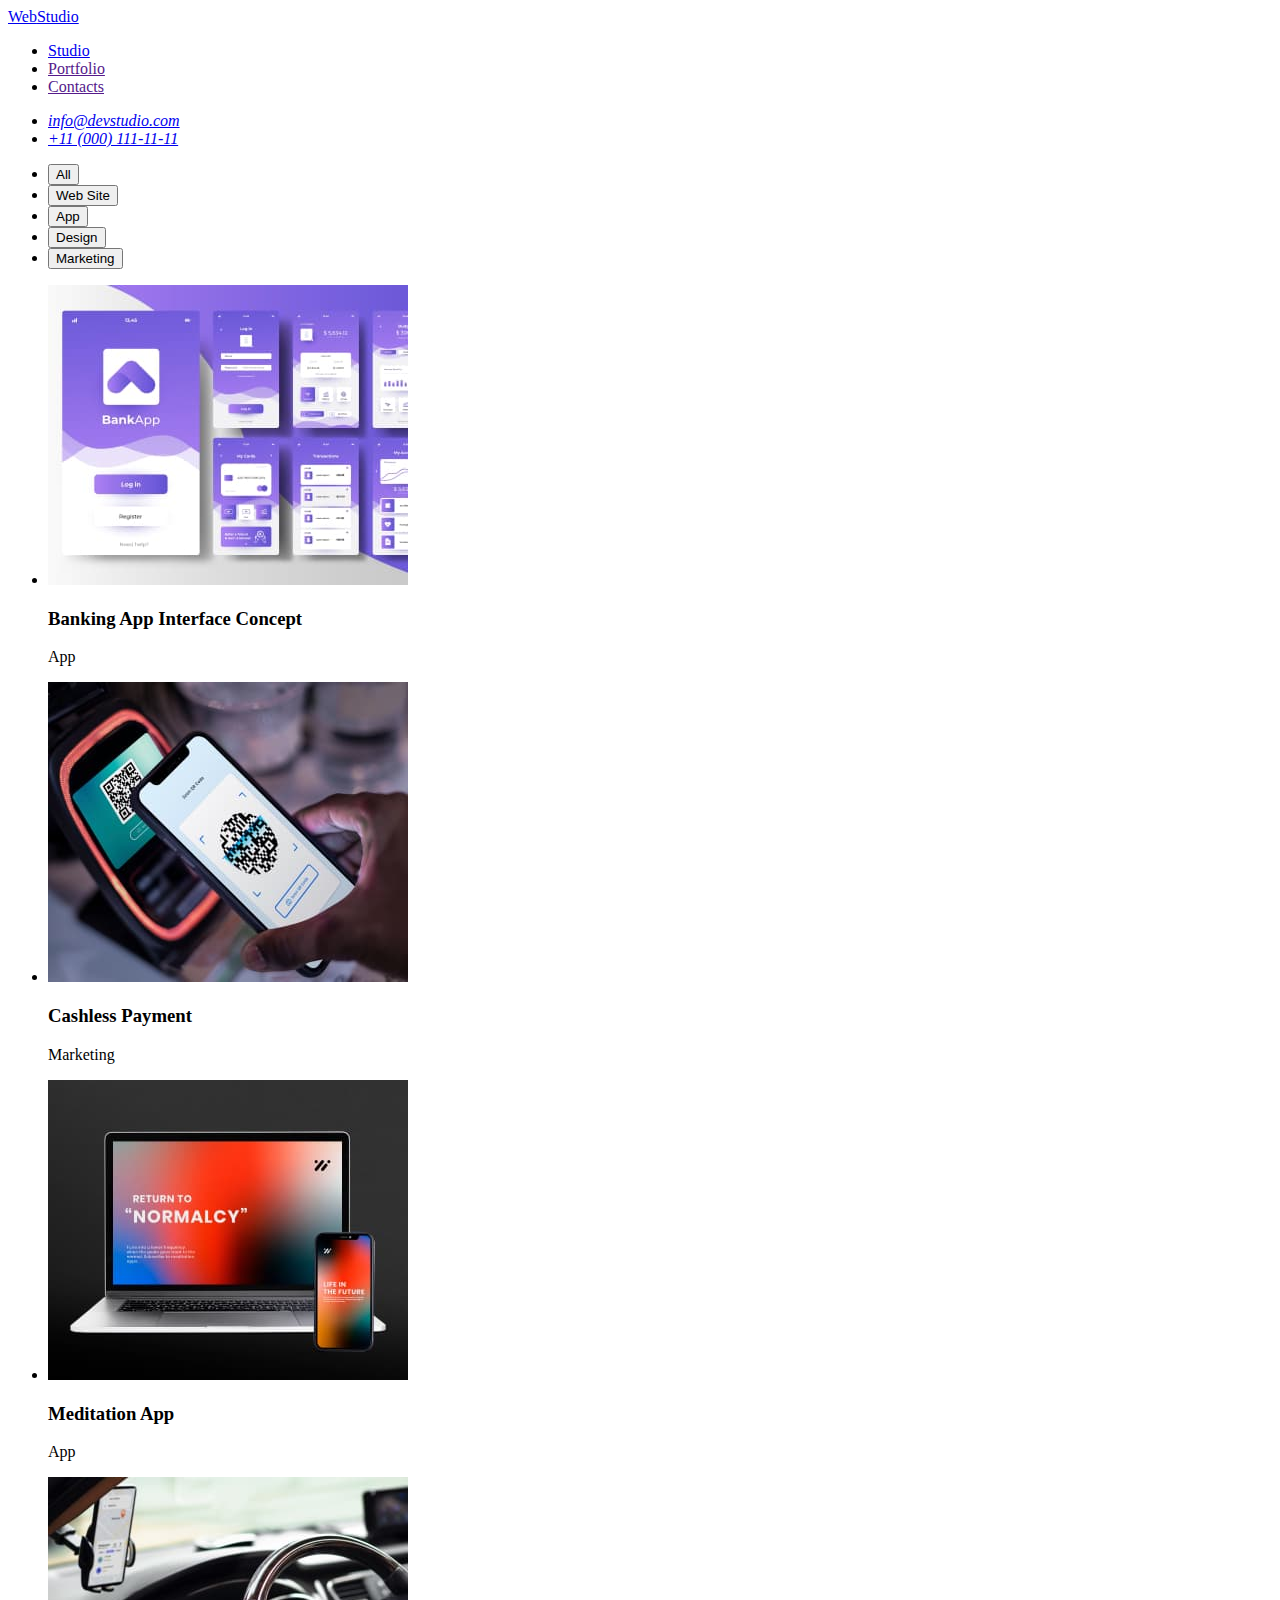
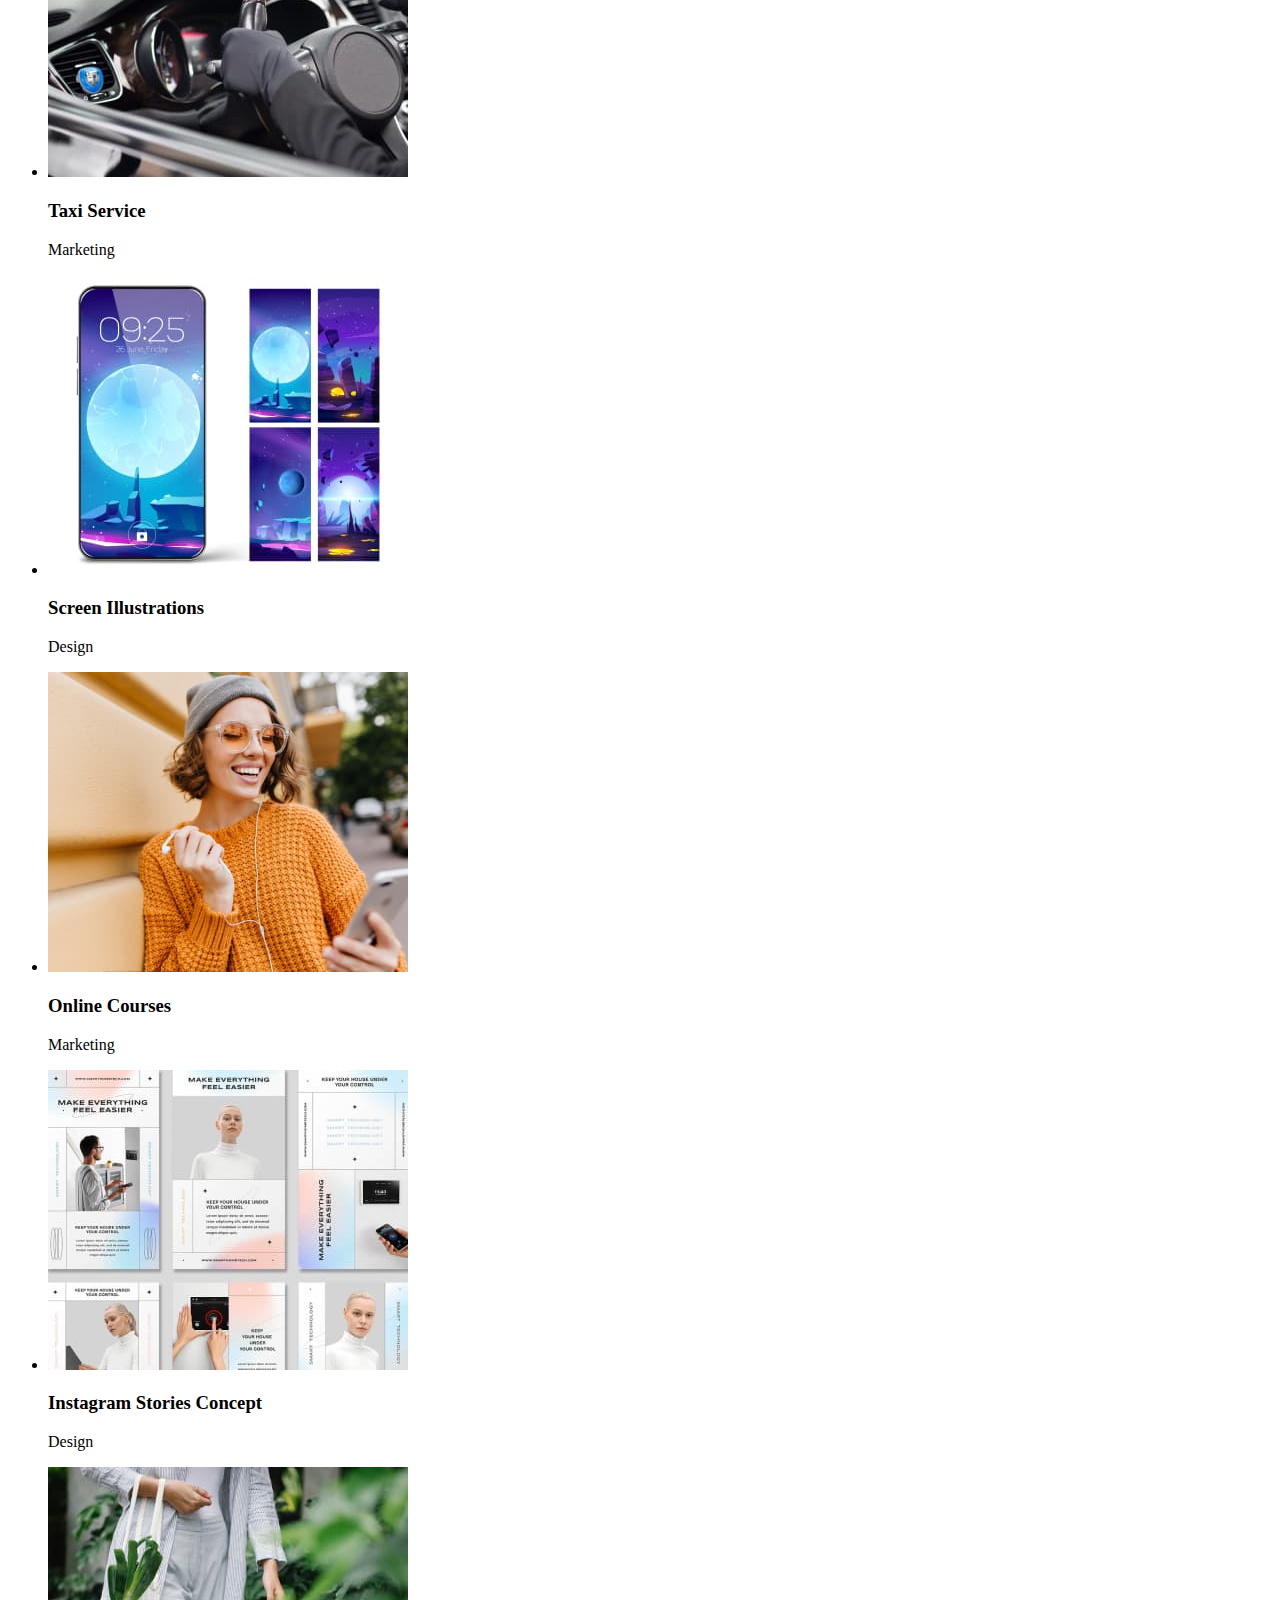
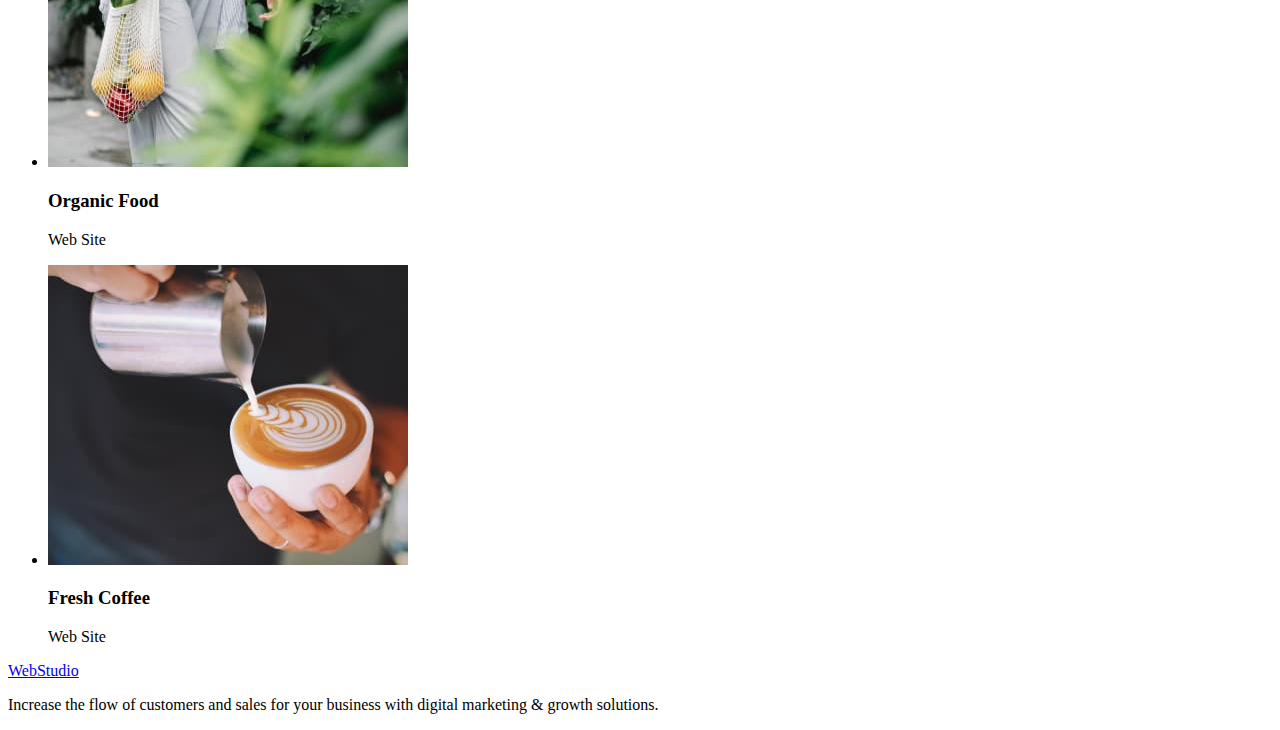
==== portfolio.html @ 0dda86c6 "add portfolio" ====
<!DOCTYPE html>
<html lang="en">

<head>
    <meta charset="UTF-8">
    <meta name="viewport" content="width=device-width, initial-scale=1.0">
    <title>Portfolio</title>
</head>

<body>
    <!--Header section -->
    <header class="header">
        <nav class="header-navigation">
            <a class="header-logo" href="./index.html"><span>Web</span>Studio</a>
            <ul class="header-list">
                <li class="header-item"><a class="header-link" href="./index.html">Studio</a></li>
                <li class="header-item"><a class="header-link" href="">Portfolio</a></li>
                <li class="header-item"><a class="header-link" href="">Contacts</a></li>
            </ul>
        </nav>
        <address class="header-address">
            <ul class="header-address-list">
                <li class="header-address-item">
                    <a class="header-address-link" href="mailto:info@devstudio.com">info@devstudio.com</a>
                </li>
                <li class="header-address-item">
                    <a class="header-address-link" href="tel:+110001111111">+11 (000) 111-11-11</a>
                </li>
            </ul>
        </address>
    </header>

    <main>
        <!--Hero section -->
        <section class="hero-section">
            <h1 class="hero-title" hidden>Studio services</h1>
            <ul class="hero-list">
                <li class="hero-item"><button class="hero-button" type="button">All</button></li>
                <li class="hero-item"><button class="hero-button" type="button">Web Site</button></li>
                <li class="hero-item"><button class="hero-button" type="button">App</button></li>
                <li class="hero-item"><button class="hero-button" type="button">Design</button></li>
                <li class="hero-item"><button class="hero-button" type="button">Marketing</button></li>
            </ul>
        </section>

        <!--Hero section -->
        <section>
            <h2 hidden>Studio work interface</h2>
            <ul>
                <li>
                    <img src="./images/banking-app.jpg" alt="Banking App Interface Concept" width="360" height="300">
                    <h3>Banking App Interface Concept</h3>
                    <p>App</p>
                </li>
                <li>
                    <img src="./images/payment.jpg" alt="Cashless Payment" width="360" height="300">
                    <h3>Cashless Payment</h3>
                    <p>Marketing</p>
                </li>
                <li>
                    <img src="./images/meditation-app.jpg" alt="Meditation App" width="360" height="300">
                    <h3>Meditation App</h3>
                    <p>App</p>
                </li>
                <li>
                    <img src="./images/taxi.jpg" alt="Taxi Service" width="360" height="300">
                    <h3>Taxi Service</h3>
                    <p>Marketing</p>
                </li>
                <li>
                    <img src="./images/illustrations.jpg" alt="Screen Illustrations" width="360" height="300">
                    <h3>Screen Illustrations</h3>
                    <p>Design</p>
                </li>
                <li>
                    <img src="./images/courses.jpg" alt="Online Courses" width="360" height="300">
                    <h3>Online Courses</h3>
                    <p>Marketing</p>
                </li>
                <li>
                    <img src="./images/stories.jpg" alt="Instagram Stories Concept" width="360" height="300">
                    <h3>Instagram Stories Concept</h3>
                    <p>Design</p>
                </li>
                <li>
                    <img src="./images/food.jpg" alt="Organic Food" width="360" height="300">
                    <h3>Organic Food</h3>
                    <p>Web Site</p>
                </li>
                <li>
                    <img src="./images/coffee.jpg" alt="Fresh Coffee" width="360" height="300">
                    <h3>Fresh Coffee</h3>
                    <p>Web Site</p>
                </li>
            </ul>
        </section>
    </main>

    <!--Footer section -->
    <footer class="footer">
        <a class="footer-link" href="./index.html"><span>Web</span>Studio</a>
        <p class="footer-text">
            Increase the flow of customers and sales for your business with digital
            marketing & growth solutions.
        </p>
    </footer>
</body>

</html>
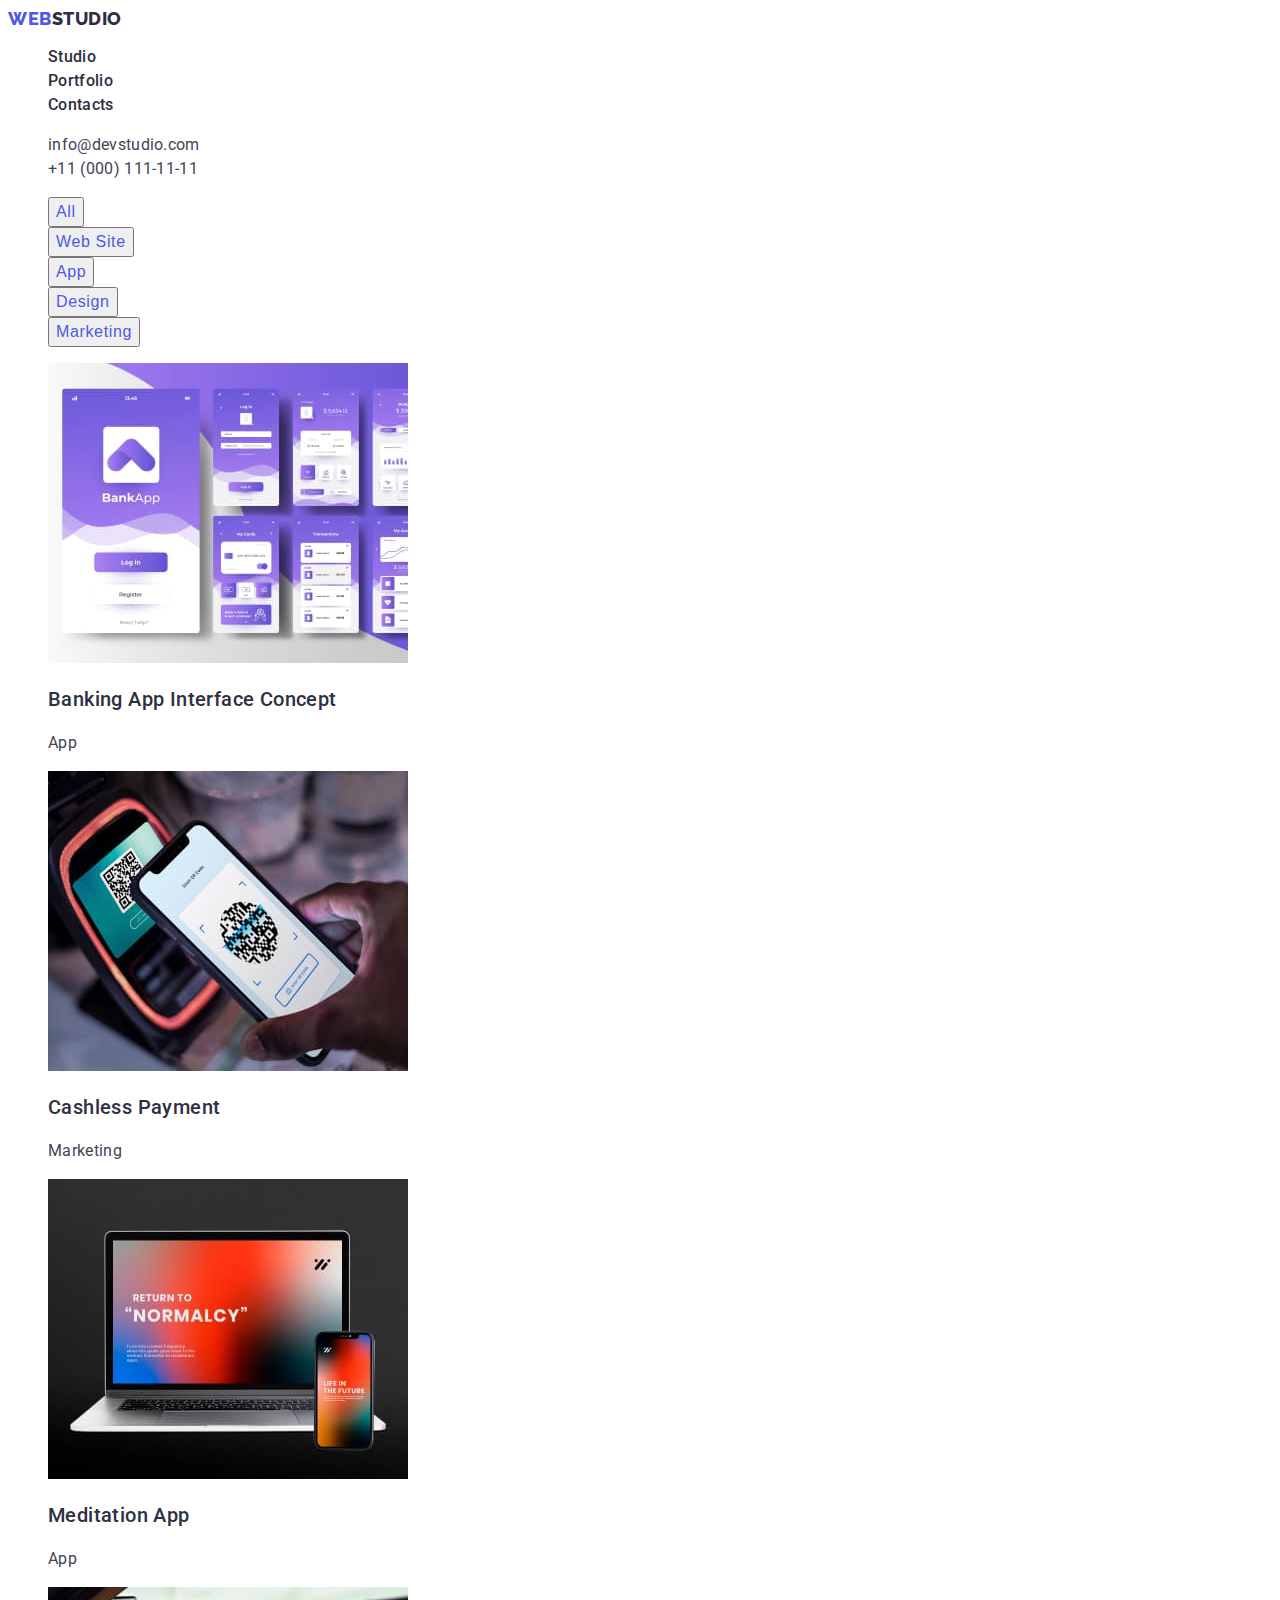
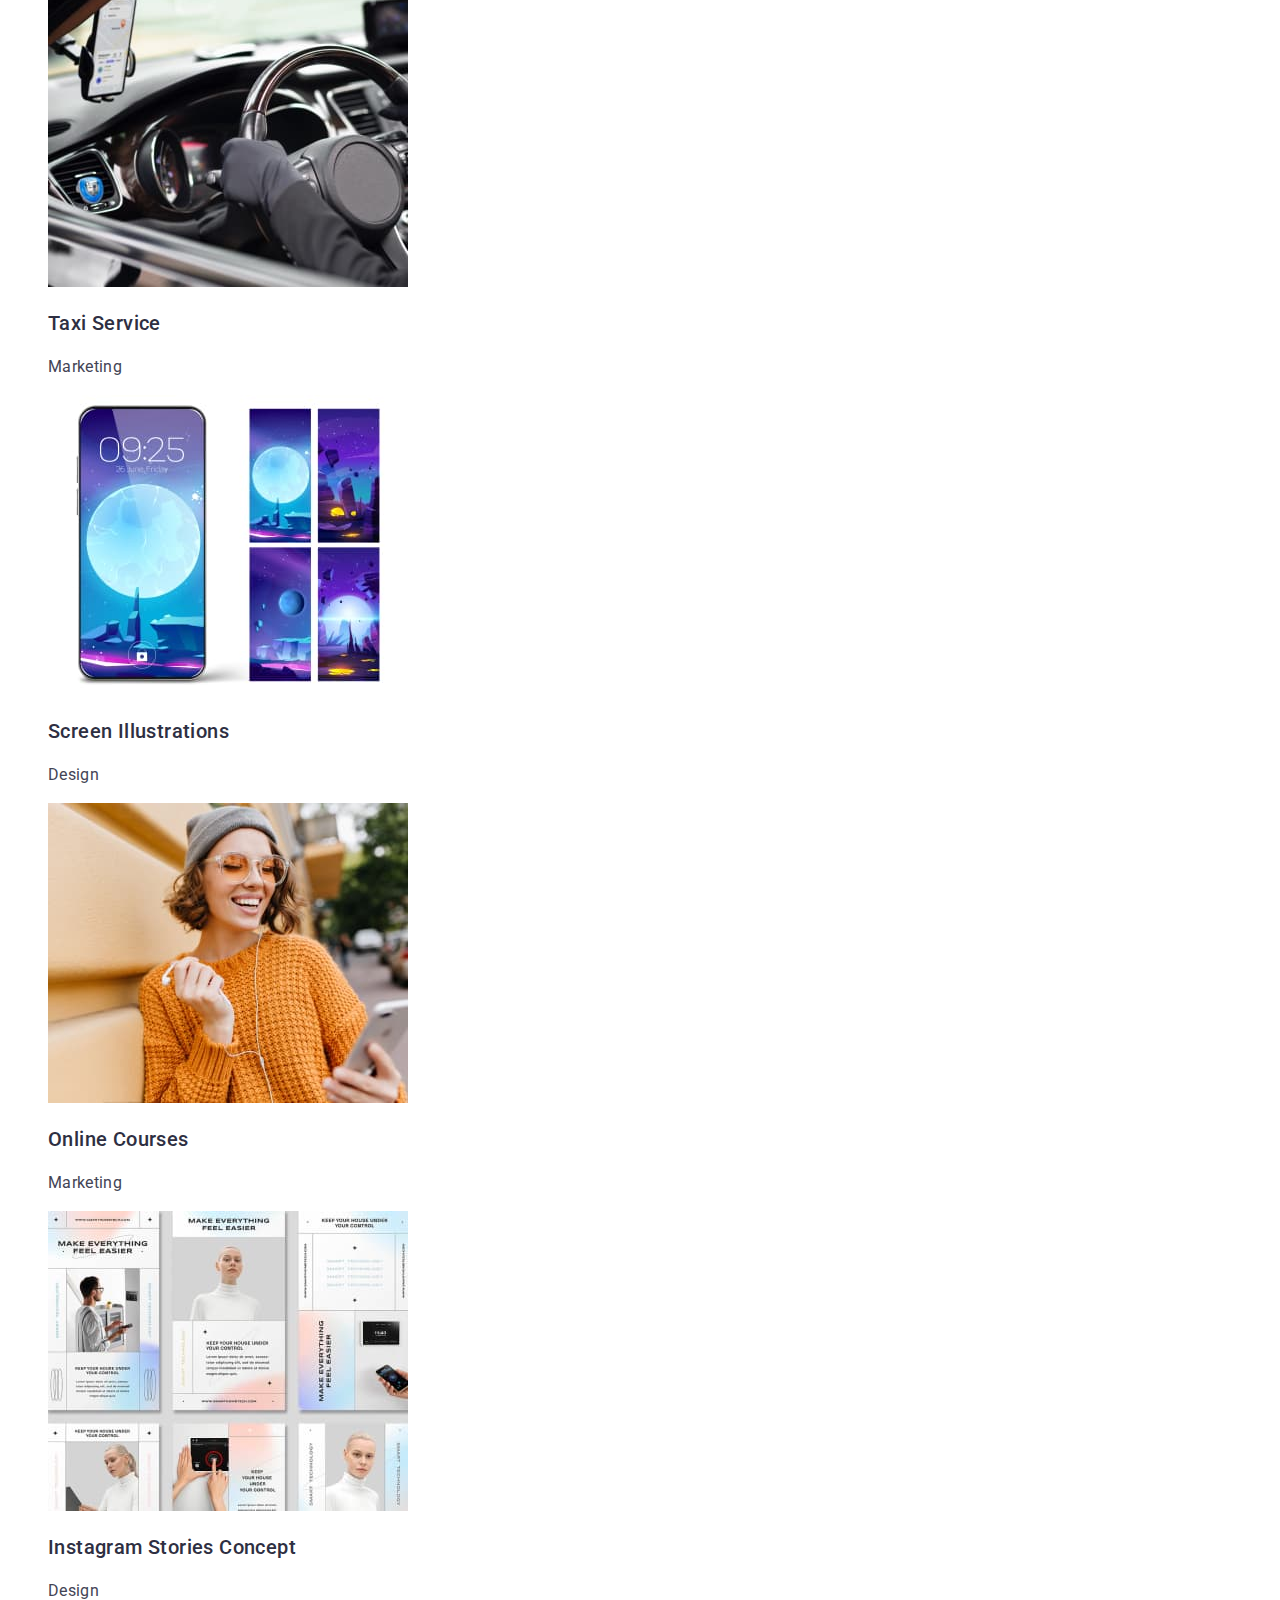
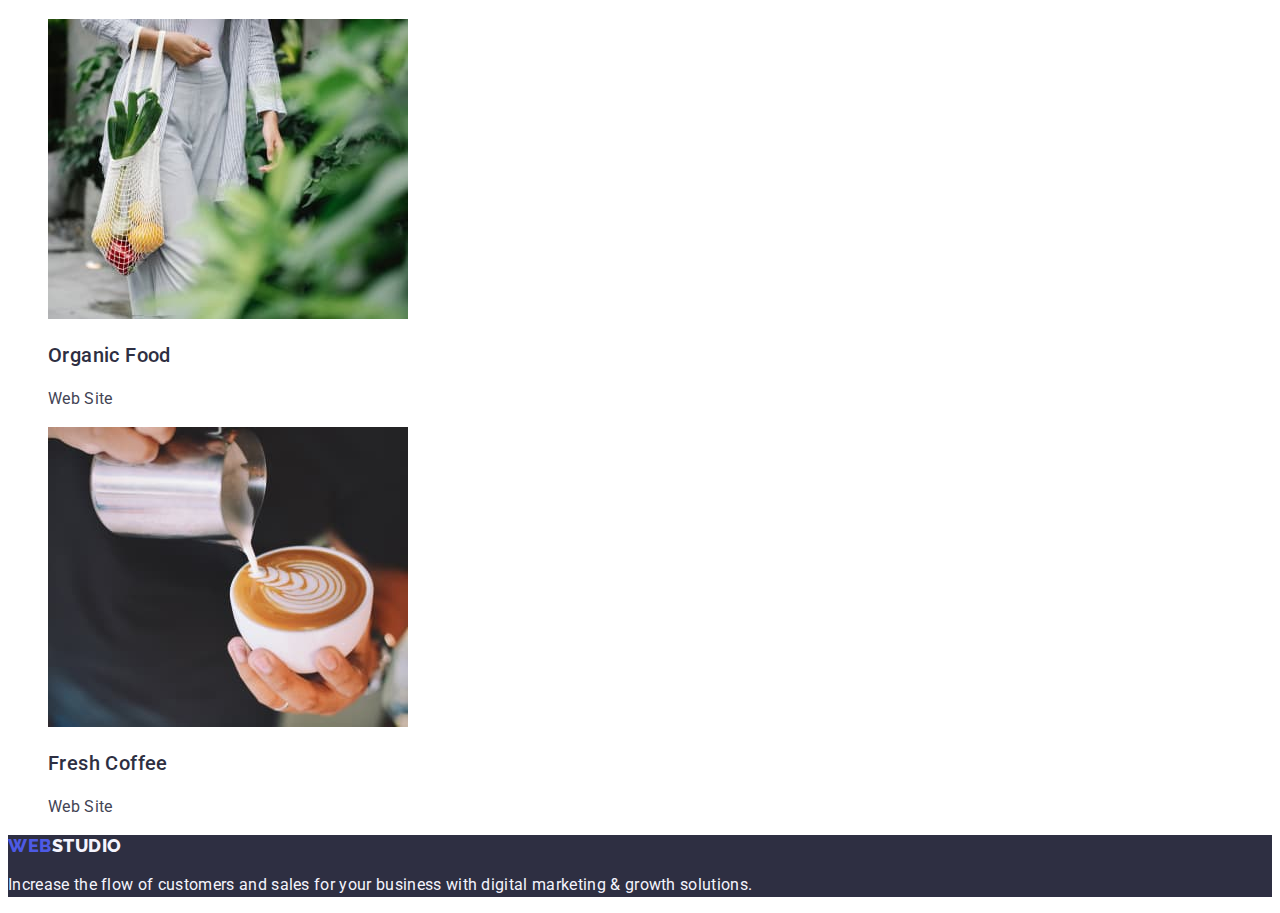
==== commit 86762b59: "finished goit-markup-hw-02" ====
--- a/portfolio.html
+++ b/portfolio.html
@@ -2,95 +2,122 @@
 <html lang="en">
 
 <head>
-    <meta charset="UTF-8">
-    <meta name="viewport" content="width=device-width, initial-scale=1.0">
+    <meta charset="UTF-8" />
+    <meta name="viewport" content="width=device-width, initial-scale=1.0" />
     <title>Portfolio</title>
+    <link rel="preconnect" href="https://fonts.googleapis.com" />
+    <link rel="preconnect" href="https://fonts.gstatic.com" crossorigin />
+    <link href="https://fonts.googleapis.com/css2?family=Raleway:wght@800&family=Roboto:wght@400;500;700&display=swap"
+        rel="stylesheet" />
+    <link rel="stylesheet" href="./css/styles.css" />
 </head>
 
 <body>
     <!--Header section -->
     <header class="header">
         <nav class="header-navigation">
-            <a class="header-logo" href="./index.html"><span>Web</span>Studio</a>
-            <ul class="header-list">
-                <li class="header-item"><a class="header-link" href="./index.html">Studio</a></li>
-                <li class="header-item"><a class="header-link" href="">Portfolio</a></li>
-                <li class="header-item"><a class="header-link" href="">Contacts</a></li>
+            <a class="header-logo link" href="./index.html"><span class="header-excerpt">Web</span>Studio</a>
+            <ul class="header-list list">
+                <li class="header-item">
+                    <a class="header-link link" href="./index.html">Studio</a>
+                </li>
+                <li class="header-item">
+                    <a class="header-link link" href="">Portfolio</a>
+                </li>
+                <li class="header-item">
+                    <a class="header-link link" href="">Contacts</a>
+                </li>
             </ul>
         </nav>
         <address class="header-address">
-            <ul class="header-address-list">
+            <ul class="header-address-list list">
                 <li class="header-address-item">
-                    <a class="header-address-link" href="mailto:info@devstudio.com">info@devstudio.com</a>
+                    <a class="header-address-link link" href="mailto:info@devstudio.com">info@devstudio.com</a>
                 </li>
                 <li class="header-address-item">
-                    <a class="header-address-link" href="tel:+110001111111">+11 (000) 111-11-11</a>
+                    <a class="header-address-link link" href="tel:+110001111111">+11 (000) 111-11-11</a>
                 </li>
             </ul>
         </address>
     </header>
 
     <main>
-        <!--Hero section -->
-        <section class="hero-section">
-            <h1 class="hero-title" hidden>Studio services</h1>
-            <ul class="hero-list">
-                <li class="hero-item"><button class="hero-button" type="button">All</button></li>
-                <li class="hero-item"><button class="hero-button" type="button">Web Site</button></li>
-                <li class="hero-item"><button class="hero-button" type="button">App</button></li>
-                <li class="hero-item"><button class="hero-button" type="button">Design</button></li>
-                <li class="hero-item"><button class="hero-button" type="button">Marketing</button></li>
+        <!--Hero filters section -->
+        <section class="hero-filters">
+            <h1 class="hero-filters-title visually-hidden">Studio services</h1>
+            <ul class="hero-filters-list list">
+                <li class="hero-filters-item">
+                    <button class="hero-filters-btn" type="button">All</button>
+                </li>
+                <li class="hero-filters-item">
+                    <button class="hero-filters-btn" type="button">Web Site</button>
+                </li>
+                <li class="hero-filters-item">
+                    <button class="hero-filters-btn" type="button">App</button>
+                </li>
+                <li class="hero-filters-item">
+                    <button class="hero-filters-btn" type="button">Design</button>
+                </li>
+                <li class="hero-filters-item">
+                    <button class="hero-filters-btn" type="button">Marketing</button>
+                </li>
             </ul>
         </section>
 
-        <!--Hero section -->
-        <section>
-            <h2 hidden>Studio work interface</h2>
-            <ul>
-                <li>
-                    <img src="./images/banking-app.jpg" alt="Banking App Interface Concept" width="360" height="300">
-                    <h3>Banking App Interface Concept</h3>
-                    <p>App</p>
+        <!--Portfolio section -->
+        <section class="portfolio">
+            <h2 class="portfolio-title visually-hidden">Studio project</h2>
+            <ul class="portfolio-list list">
+                <li class="portfolio-item">
+                    <img class="portfolio-img" src="./images/banking-app.jpg" alt="Banking App Interface Concept"
+                        width="360" height="300" />
+                    <h3 class="portfolio-subtitle">Banking App Interface Concept</h3>
+                    <p class="portfolio-text">App</p>
                 </li>
-                <li>
-                    <img src="./images/payment.jpg" alt="Cashless Payment" width="360" height="300">
-                    <h3>Cashless Payment</h3>
-                    <p>Marketing</p>
+                <li class="portfolio-item">
+                    <img class="portfolio-img" src="./images/payment.jpg" alt="Cashless Payment" width="360"
+                        height="300" />
+                    <h3 class="portfolio-subtitle">Cashless Payment</h3>
+                    <p class="portfolio-text">Marketing</p>
                 </li>
-                <li>
-                    <img src="./images/meditation-app.jpg" alt="Meditation App" width="360" height="300">
-                    <h3>Meditation App</h3>
-                    <p>App</p>
+                <li class="portfolio-item">
+                    <img class="portfolio-img" src="./images/meditation-app.jpg" alt="Meditation App" width="360"
+                        height="300" />
+                    <h3 class="portfolio-subtitle">Meditation App</h3>
+                    <p class="portfolio-text">App</p>
                 </li>
-                <li>
-                    <img src="./images/taxi.jpg" alt="Taxi Service" width="360" height="300">
-                    <h3>Taxi Service</h3>
-                    <p>Marketing</p>
+                <li class="portfolio-item">
+                    <img class="portfolio-img" src="./images/taxi.jpg" alt="Taxi Service" width="360" height="300" />
+                    <h3 class="portfolio-subtitle">Taxi Service</h3>
+                    <p class="portfolio-text">Marketing</p>
                 </li>
-                <li>
-                    <img src="./images/illustrations.jpg" alt="Screen Illustrations" width="360" height="300">
-                    <h3>Screen Illustrations</h3>
-                    <p>Design</p>
+                <li class="portfolio-item">
+                    <img class="portfolio-img" src="./images/illustrations.jpg" alt="Screen Illustrations" width="360"
+                        height="300" />
+                    <h3 class="portfolio-subtitle">Screen Illustrations</h3>
+                    <p class="portfolio-text">Design</p>
                 </li>
-                <li>
-                    <img src="./images/courses.jpg" alt="Online Courses" width="360" height="300">
-                    <h3>Online Courses</h3>
-                    <p>Marketing</p>
+                <li class="portfolio-item">
+                    <img class="portfolio-img" src="./images/courses.jpg" alt="Online Courses" width="360"
+                        height="300" />
+                    <h3 class="portfolio-subtitle">Online Courses</h3>
+                    <p class="portfolio-text">Marketing</p>
                 </li>
-                <li>
-                    <img src="./images/stories.jpg" alt="Instagram Stories Concept" width="360" height="300">
-                    <h3>Instagram Stories Concept</h3>
-                    <p>Design</p>
+                <li class="portfolio-item">
+                    <img class="portfolio-img" src="./images/stories.jpg" alt="Instagram Stories Concept" width="360"
+                        height="300" />
+                    <h3 class="portfolio-subtitle">Instagram Stories Concept</h3>
+                    <p class="portfolio-text">Design</p>
                 </li>
-                <li>
-                    <img src="./images/food.jpg" alt="Organic Food" width="360" height="300">
-                    <h3>Organic Food</h3>
-                    <p>Web Site</p>
+                <li class="portfolio-item">
+                    <img class="portfolio-img" src="./images/food.jpg" alt="Organic Food" width="360" height="300" />
+                    <h3 class="portfolio-subtitle">Organic Food</h3>
+                    <p class="portfolio-text">Web Site</p>
                 </li>
-                <li>
-                    <img src="./images/coffee.jpg" alt="Fresh Coffee" width="360" height="300">
-                    <h3>Fresh Coffee</h3>
-                    <p>Web Site</p>
+                <li class="portfolio-item">
+                    <img class="portfolio-img" src="./images/coffee.jpg" alt="Fresh Coffee" width="360" height="300" />
+                    <h3 class="portfolio-subtitle">Fresh Coffee</h3>
+                    <p class="portfolio-text">Web Site</p>
                 </li>
             </ul>
         </section>
@@ -98,7 +125,7 @@
 
     <!--Footer section -->
     <footer class="footer">
-        <a class="footer-link" href="./index.html"><span>Web</span>Studio</a>
+        <a class="footer-link link" href="./index.html"><span class="footer-excerpt">Web</span>Studio</a>
         <p class="footer-text">
             Increase the flow of customers and sales for your business with digital
             marketing & growth solutions.
--- a/css/styles.css
+++ b/css/styles.css
@@ -0,0 +1,256 @@
+:root {
+  /** Fonts */
+  --primary-font: "Roboto", sans-serif;
+  --secondary-font: "Raleway", sans-serif;
+
+  /** Colors */
+  --navyblue: #2e2f42;
+  --iris: #4d5ae5;
+  --navyblue: #2e2f42;
+  --slate: #434455;
+  --white: #fff;
+  --cloud: #f4f4fd;
+  --ocean: #404bbf;
+}
+
+body {
+  font-family: var(--primary-font);
+  background-color: var(--white);
+}
+
+.link {
+  text-decoration: none;
+}
+
+.list {
+  list-style-type: none;
+}
+
+.visually-hidden {
+  position: absolute;
+  width: 1px;
+  height: 1px;
+  margin: -1px;
+  border: 0;
+  padding: 0;
+
+  white-space: nowrap;
+  clip-path: inset(100%);
+  clip: rect(0 0 0 0);
+  overflow: hidden;
+}
+/** Header section */
+
+.header-logo {
+  color: var(--navyblue);
+  font-family: var(--secondary-font);
+  font-size: 18px;
+  font-weight: 800;
+  line-height: 1.17;
+  letter-spacing: 0.03em;
+  text-transform: uppercase;
+}
+
+.header-excerpt {
+  color: var(--iris);
+  font-family: var(--secondary-font);
+  font-size: 18px;
+  font-weight: 800;
+  line-height: 1.17;
+  letter-spacing: 0.03em;
+  text-transform: uppercase;
+}
+
+.header-link {
+  color: var(--navyblue);
+  font-size: 16px;
+  font-weight: 500;
+  line-height: 1.5;
+  letter-spacing: 0.02em;
+}
+
+.header-link:hover,
+.header-link:focus {
+  color: var(--ocean);
+  text-decoration: underline;
+}
+
+.header-address-link {
+  color: var(--slate);
+  font-size: 16px;
+  font-style: normal;
+  font-weight: 400;
+  line-height: 1.5;
+  letter-spacing: 0.02em;
+}
+
+.header-address-link:hover,
+.header-address-link:focus {
+  color: var(--ocean);
+}
+
+/** Hero section Studio*/
+
+.hero {
+  background-color: var(--navyblue);
+}
+
+.hero-title {
+  color: var(--white);
+  text-align: center;
+  font-size: 56px;
+  font-weight: 700;
+  line-height: 1.07;
+  letter-spacing: 0.02em;
+}
+
+.hero-btn {
+  background-color: var(--iris);
+  color: var(--white);
+  font-size: 16px;
+  font-weight: 500;
+  line-height: 1.5;
+  letter-spacing: 0.04em;
+}
+
+.hero-btn:hover,
+.hero-btn:focus {
+  background-color: var(--ocean);
+}
+
+/** Feature section Studio*/
+
+.feature-subtitle {
+  color: var(--navyblue);
+  font-size: 20px;
+  font-weight: 500;
+  line-height: 1.2;
+  letter-spacing: 0.02em;
+}
+
+.feature-text {
+  color: var(--slate);
+  font-size: 16px;
+  font-weight: 400;
+  line-height: 1.5;
+  letter-spacing: 0.02em;
+}
+
+/**  Task section Studio*/
+
+.task-title {
+  color: var(--navyblue);
+  text-align: center;
+  font-size: 36px;
+  font-weight: 700;
+  line-height: 1.1;
+  letter-spacing: 0.02em;
+  text-transform: capitalize;
+}
+
+/** Team section Studio*/
+
+.team {
+  background-color: var(--cloud);
+}
+
+.team-item {
+  background-color: var(--white);
+}
+
+.team-title {
+  color: var(--navyblue);
+  text-align: center;
+  font-size: 36px;
+  font-weight: 700;
+  line-height: 1.1;
+  letter-spacing: 0.02em;
+  text-transform: capitalize;
+}
+
+.team-subtitle {
+  color: var(--navyblue);
+  text-align: center;
+  font-size: 20px;
+  font-weight: 500;
+  line-height: 1.2;
+  letter-spacing: 0.02em;
+}
+
+.team-text {
+  color: var(--slate);
+  text-align: center;
+  font-size: 16px;
+  font-weight: 400;
+  line-height: 1.2;
+  letter-spacing: 0.02em;
+}
+
+/** Hero section Portfolio */
+
+.hero-filters-btn {
+  color: var(--iris);
+  text-align: center;
+  font-size: 16px;
+  font-weight: 500;
+  line-height: 1.5;
+  letter-spacing: 0.04em;
+}
+
+.hero-filters-btn:hover,
+.hero-filters-btn:focus {
+  background-color: var(--ocean);
+  color: var(--white);
+}
+
+/** Portfolio section */
+
+.footer {
+  background-color: var(--navyblue);
+}
+
+.portfolio-subtitle {
+  color: var(--navyblue);
+  font-size: 20px;
+  font-weight: 500;
+  line-height: 1.2;
+  letter-spacing: 0.02em;
+}
+
+.portfolio-text {
+  color: var(--slate);
+  font-size: 16px;
+  font-weight: 400;
+  line-height: 1.5;
+  letter-spacing: 0.02em;
+}
+
+/** Footer section */
+
+.footer-excerpt {
+  color: var(--iris);
+  font-family: var(--secondary-font);
+  font-size: 18px;
+  font-weight: 800;
+  line-height: 1.2;
+  letter-spacing: 0.03em;
+  text-transform: uppercase;
+}
+
+.footer-link {
+  color: var(--cloud);
+  font-family: var(--secondary-font);
+  font-size: 18px;
+  font-weight: 800;
+  line-height: 1.2;
+  letter-spacing: 0.03em;
+  text-transform: uppercase;
+}
+
+.footer-text {
+  color: var(--cloud);
+  font-size: 16px;
+  font-weight: 400;
+  line-height: 1.5;
+  letter-spacing: 0.02em;
+}
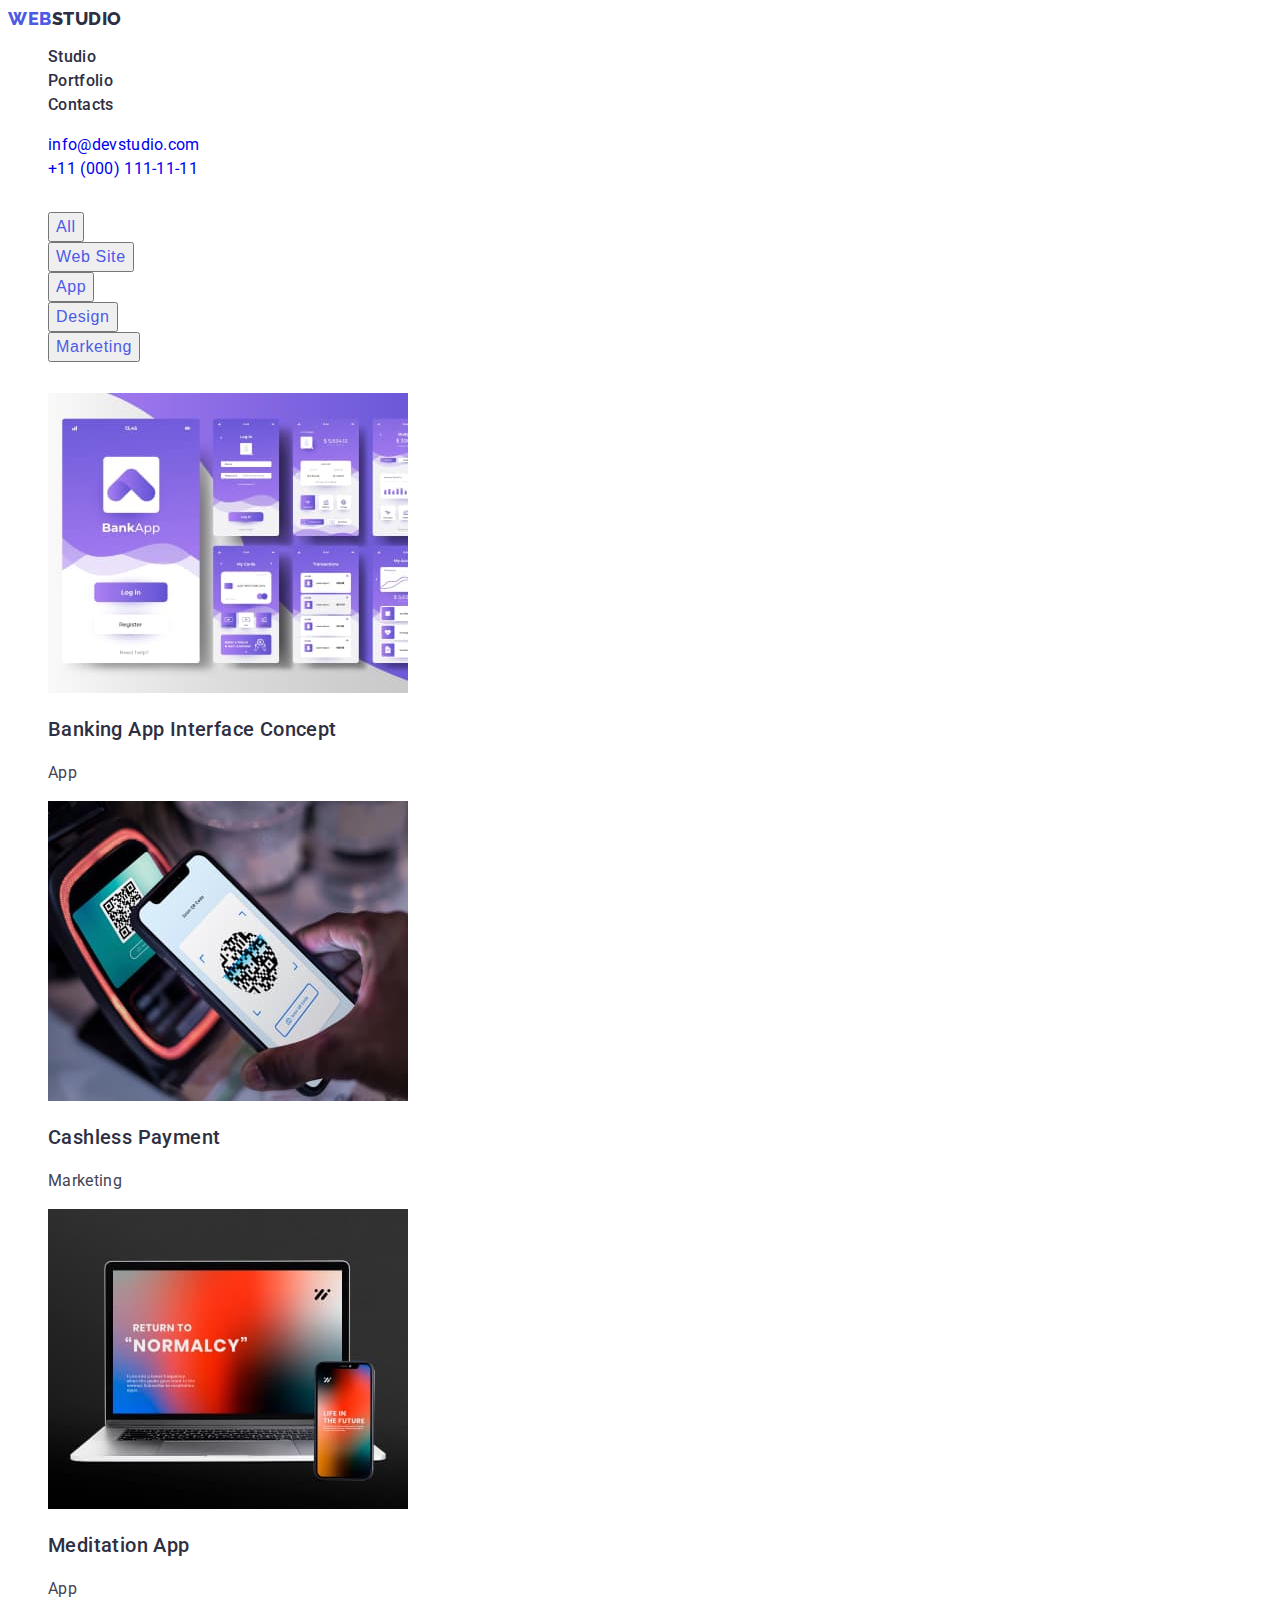
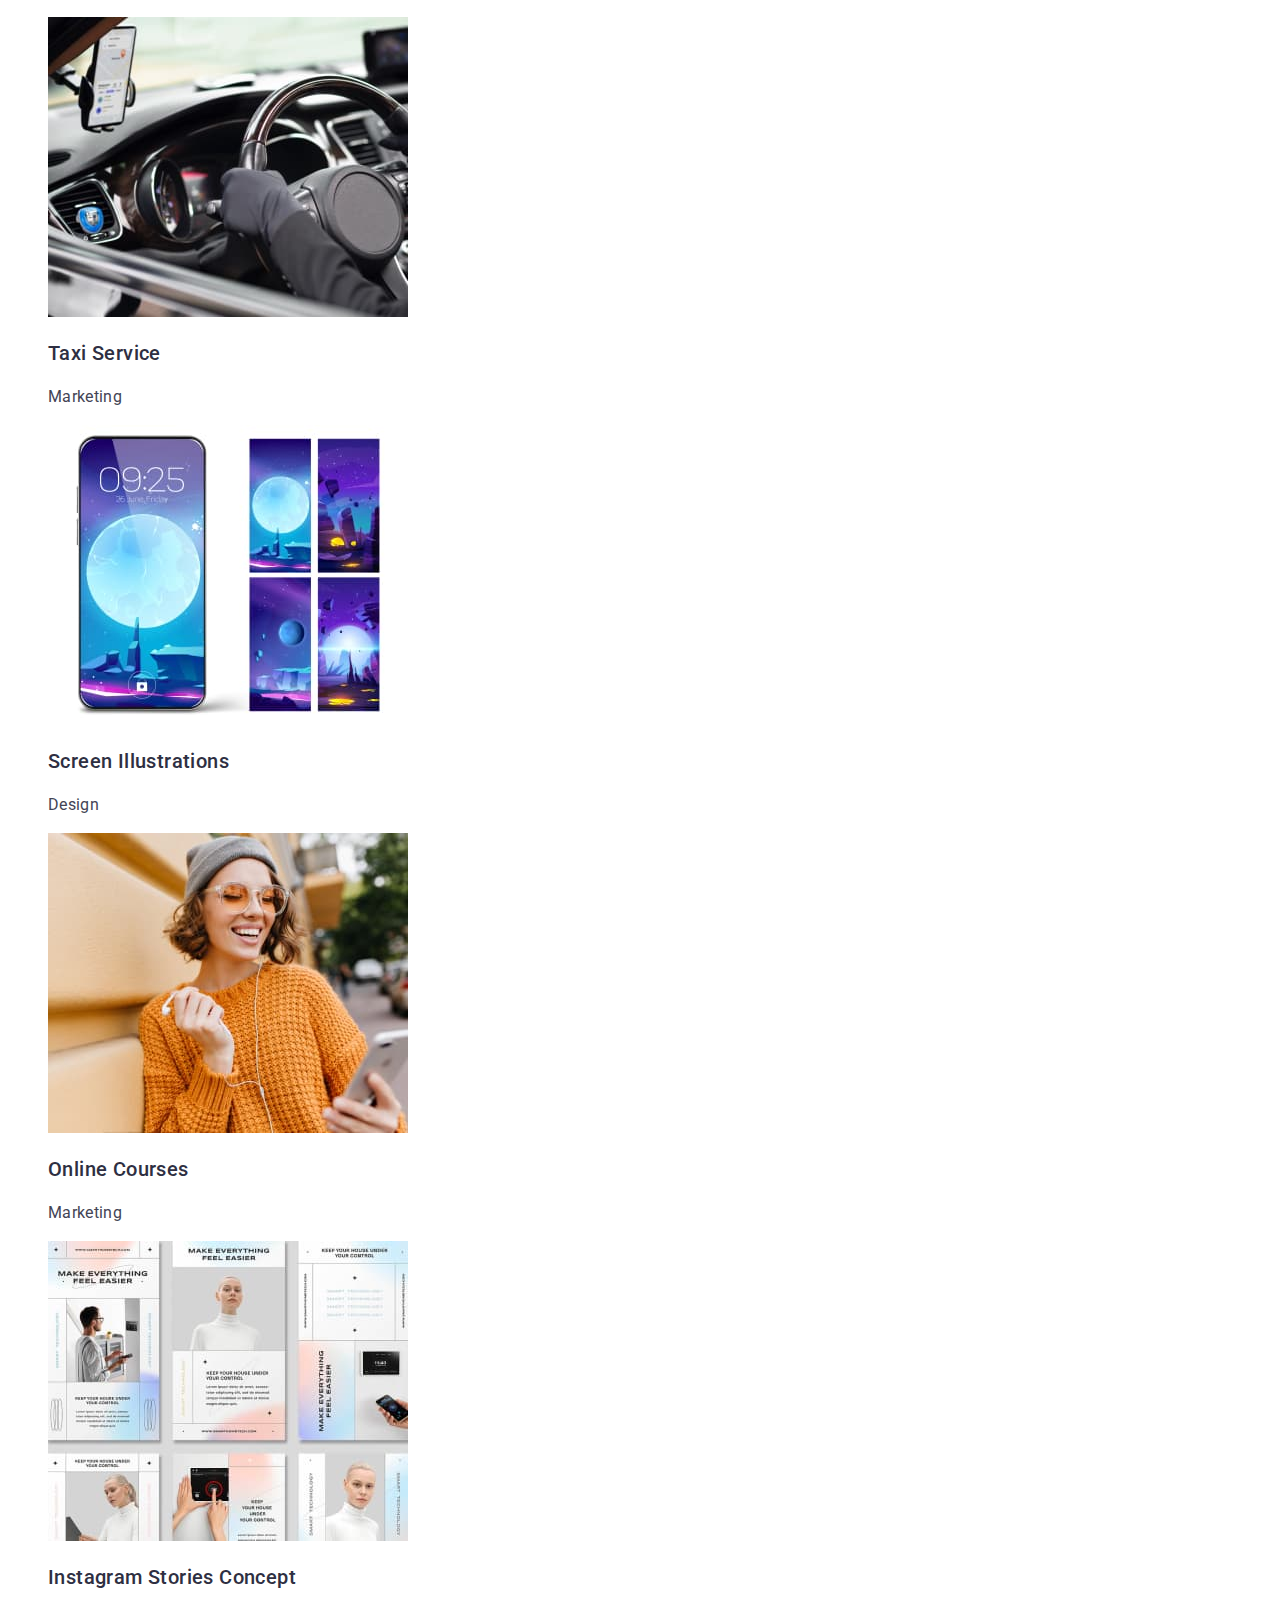
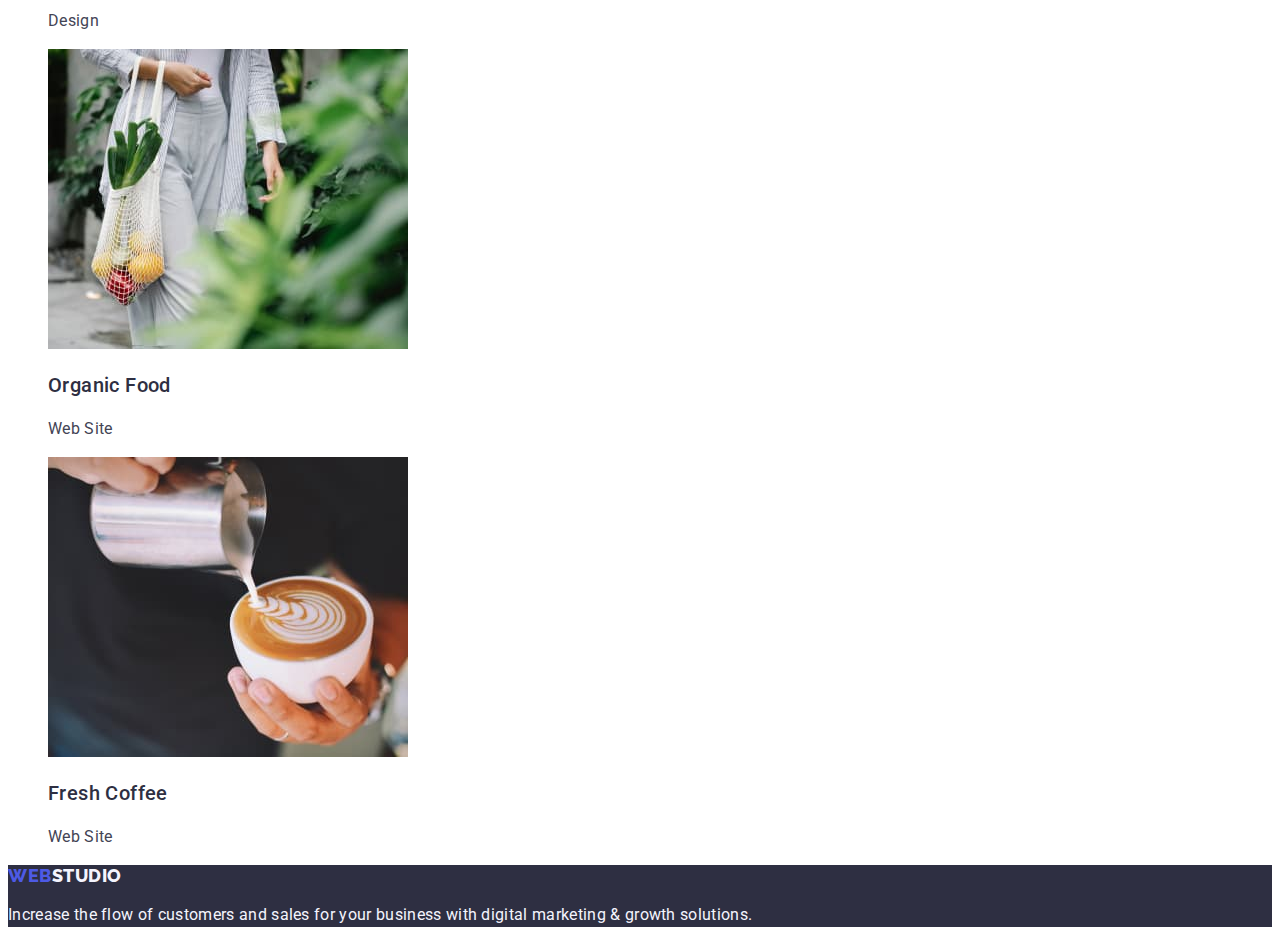
==== commit 8fcc0c93: "finished goit-markup-hw-02" ====
--- a/portfolio.html
+++ b/portfolio.html
@@ -16,7 +16,7 @@
     <!--Header section -->
     <header class="header">
         <nav class="header-navigation">
-            <a class="header-logo link" href="./index.html"><span class="header-excerpt">Web</span>Studio</a>
+            <a class="header-logo link" href="./index.html">Web<span class="header-excerpt">Studio</span></a>
             <ul class="header-list list">
                 <li class="header-item">
                     <a class="header-link link" href="./index.html">Studio</a>
@@ -125,7 +125,7 @@
 
     <!--Footer section -->
     <footer class="footer">
-        <a class="footer-link link" href="./index.html"><span class="footer-excerpt">Web</span>Studio</a>
+        <a class="footer-link link" href="./index.html">Web<span class="footer-excerpt">Studio</span></a>
         <p class="footer-text">
             Increase the flow of customers and sales for your business with digital
             marketing & growth solutions.
--- a/css/styles.css
+++ b/css/styles.css
@@ -16,6 +16,7 @@
 body {
   font-family: var(--primary-font);
   background-color: var(--white);
+  color: var(--slate);
 }
 
 .link {
@@ -27,7 +28,6 @@
 }
 
 .visually-hidden {
-  position: absolute;
   width: 1px;
   height: 1px;
   margin: -1px;
@@ -42,7 +42,7 @@
 /** Header section */
 
 .header-logo {
-  color: var(--navyblue);
+  color: var(--iris);
   font-family: var(--secondary-font);
   font-size: 18px;
   font-weight: 800;
@@ -50,9 +50,8 @@
   letter-spacing: 0.03em;
   text-transform: uppercase;
 }
-
 .header-excerpt {
-  color: var(--iris);
+  color: var(--navyblue);
   font-family: var(--secondary-font);
   font-size: 18px;
   font-weight: 800;
@@ -76,7 +75,6 @@
 }
 
 .header-address-link {
-  color: var(--slate);
   font-size: 16px;
   font-style: normal;
   font-weight: 400;
@@ -129,7 +127,6 @@
 }
 
 .feature-text {
-  color: var(--slate);
   font-size: 16px;
   font-weight: 400;
   line-height: 1.5;
@@ -178,7 +175,6 @@
 }
 
 .team-text {
-  color: var(--slate);
   text-align: center;
   font-size: 16px;
   font-weight: 400;
@@ -218,7 +214,6 @@
 }
 
 .portfolio-text {
-  color: var(--slate);
   font-size: 16px;
   font-weight: 400;
   line-height: 1.5;
@@ -226,18 +221,17 @@
 }
 
 /** Footer section */
+.footer-link {
+  color: var(--iris);
+  font-family: var(--secondary-font);
+  font-size: 18px;
+  font-weight: 800;
+  line-height: 1.2;
+  letter-spacing: 0.03em;
+  text-transform: uppercase;
+}
 
 .footer-excerpt {
-  color: var(--iris);
-  font-family: var(--secondary-font);
-  font-size: 18px;
-  font-weight: 800;
-  line-height: 1.2;
-  letter-spacing: 0.03em;
-  text-transform: uppercase;
-}
-
-.footer-link {
   color: var(--cloud);
   font-family: var(--secondary-font);
   font-size: 18px;
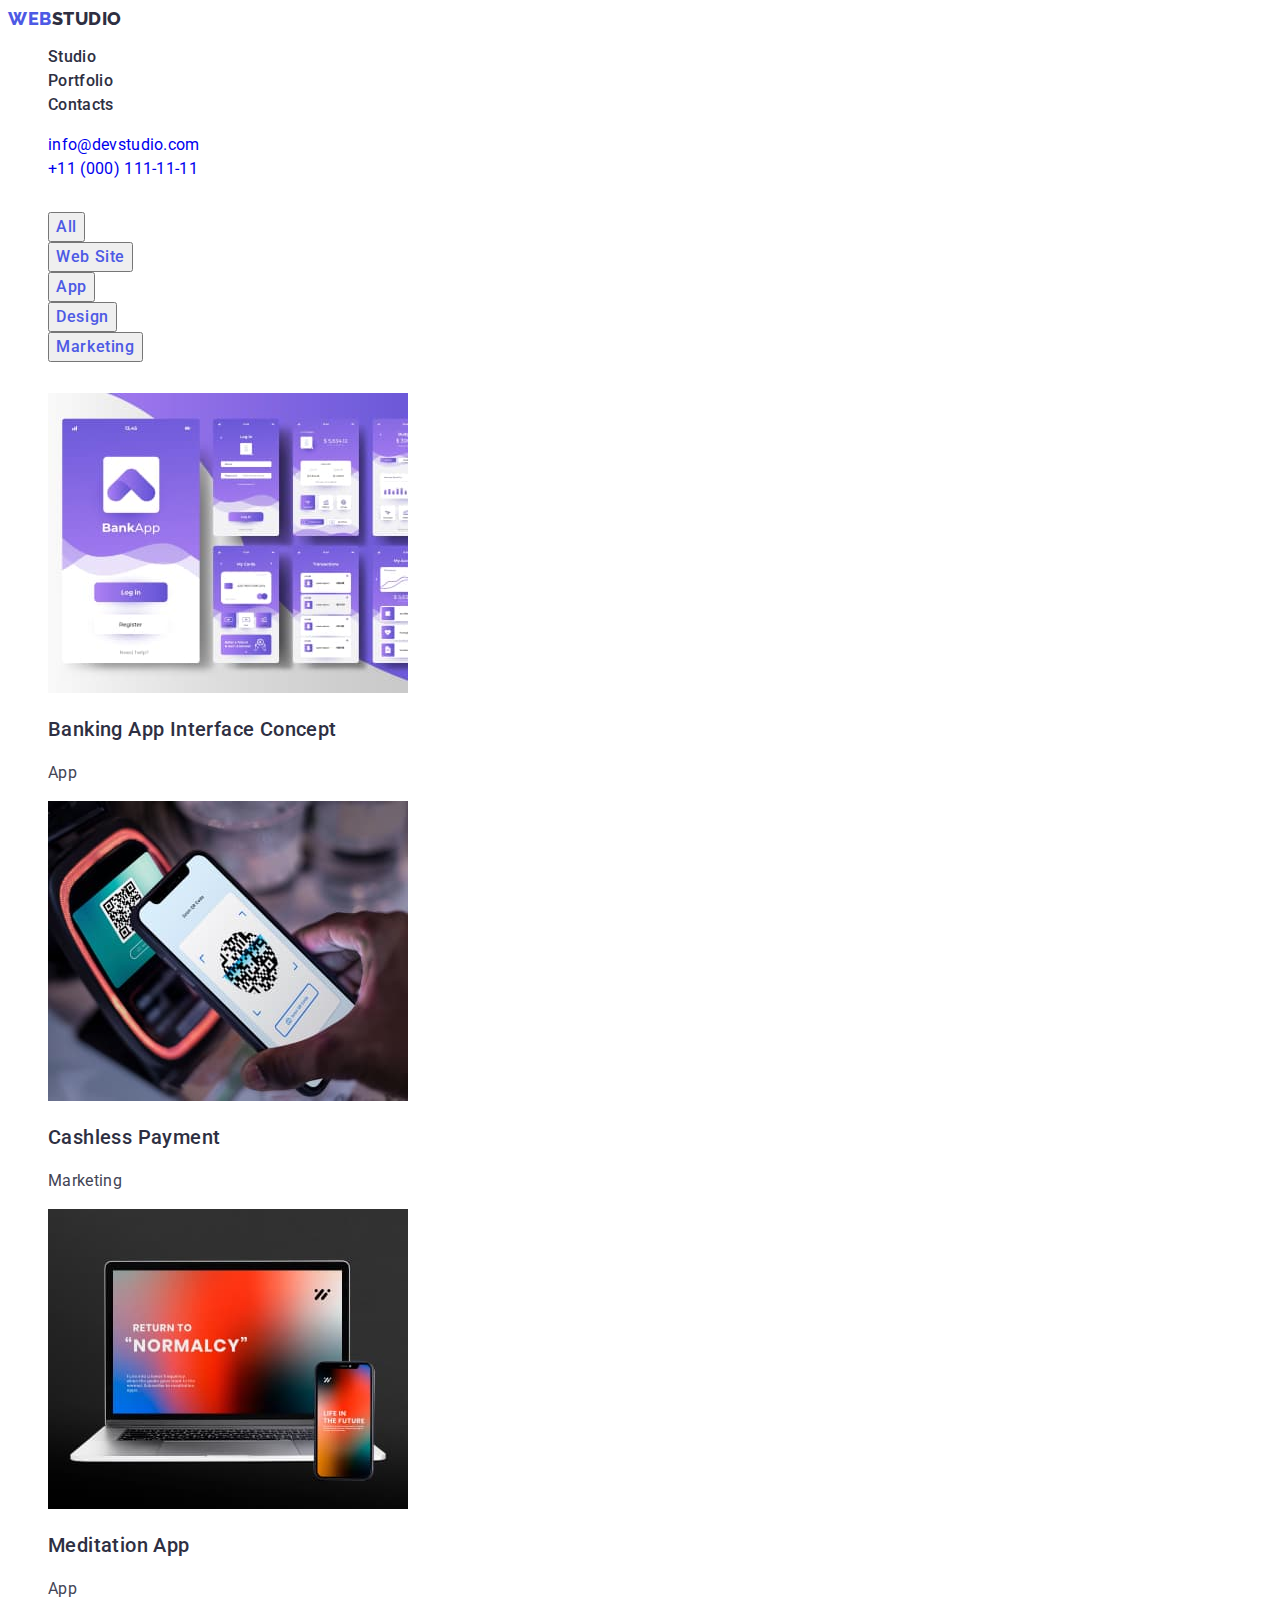
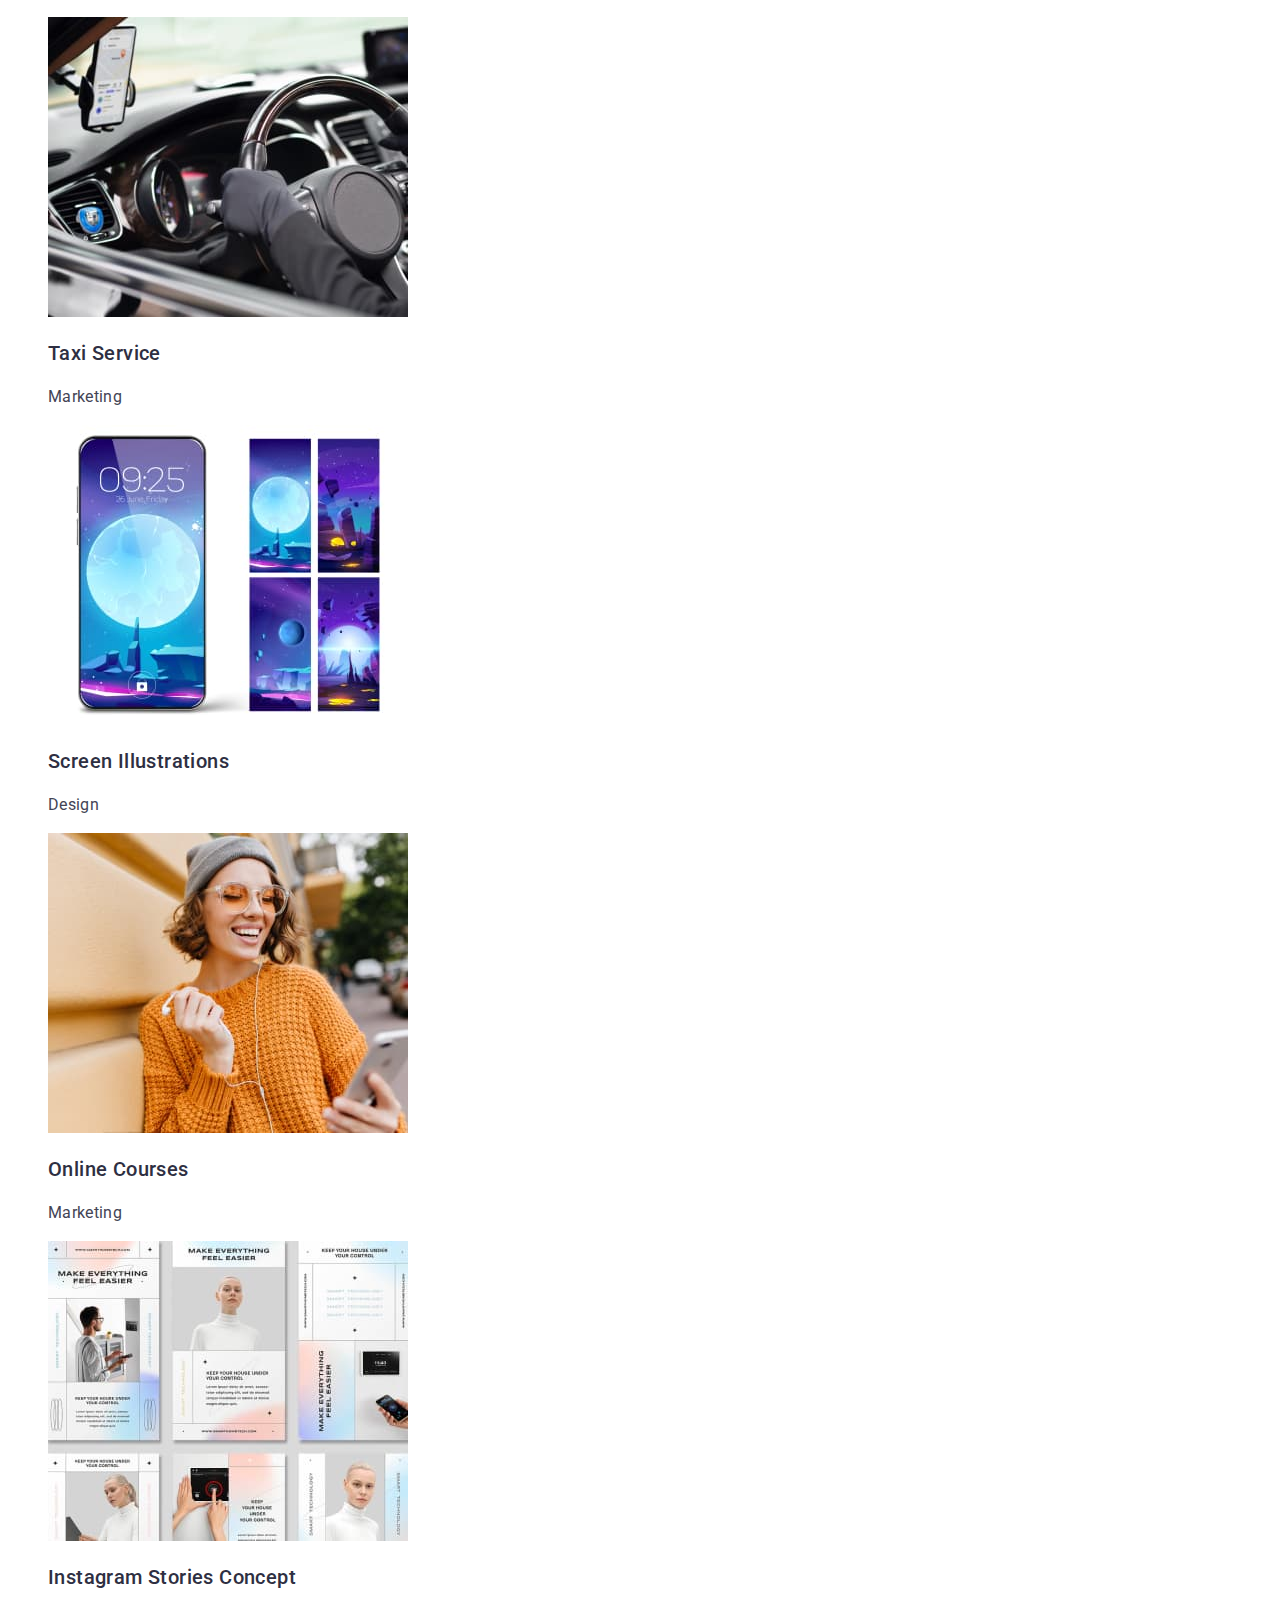
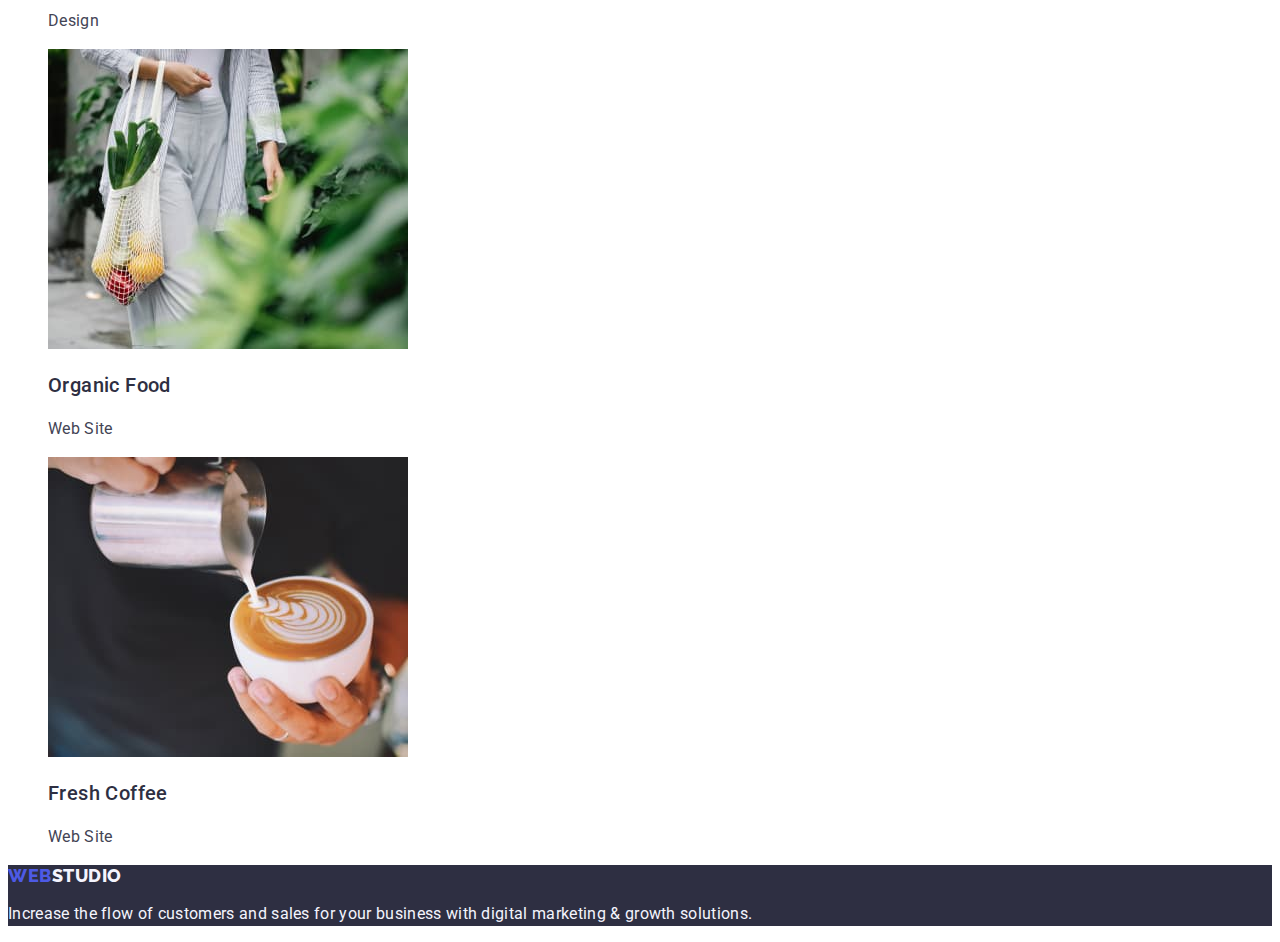
==== commit 18714334: "finished goit-markup-hw-02 3" ====
--- a/portfolio.html
+++ b/portfolio.html
@@ -22,7 +22,7 @@
                     <a class="header-link link" href="./index.html">Studio</a>
                 </li>
                 <li class="header-item">
-                    <a class="header-link link" href="">Portfolio</a>
+                    <a class="header-link link" href="./portfolio.html">Portfolio</a>
                 </li>
                 <li class="header-item">
                     <a class="header-link link" href="">Contacts</a>
@@ -42,8 +42,8 @@
     </header>
 
     <main>
-        <!--Hero filters section -->
-        <section class="hero-filters">
+        <!--Hero filters  -->
+        <section class="portfolio">
             <h1 class="hero-filters-title visually-hidden">Studio services</h1>
             <ul class="hero-filters-list list">
                 <li class="hero-filters-item">
@@ -62,10 +62,8 @@
                     <button class="hero-filters-btn" type="button">Marketing</button>
                 </li>
             </ul>
-        </section>
 
-        <!--Portfolio section -->
-        <section class="portfolio">
+            <!--Portfolio  -->
             <h2 class="portfolio-title visually-hidden">Studio project</h2>
             <ul class="portfolio-list list">
                 <li class="portfolio-item">
--- a/css/styles.css
+++ b/css/styles.css
@@ -74,9 +74,11 @@
   text-decoration: underline;
 }
 
+.header-address {
+  font-style: normal;
+}
 .header-address-link {
   font-size: 16px;
-  font-style: normal;
   font-weight: 400;
   line-height: 1.5;
   letter-spacing: 0.02em;
@@ -103,12 +105,14 @@
 }
 
 .hero-btn {
+  font-family: var(--primary-font);
   background-color: var(--iris);
   color: var(--white);
   font-size: 16px;
   font-weight: 500;
   line-height: 1.5;
   letter-spacing: 0.04em;
+  cursor: pointer;
 }
 
 .hero-btn:hover,
@@ -140,7 +144,7 @@
   text-align: center;
   font-size: 36px;
   font-weight: 700;
-  line-height: 1.1;
+  line-height: 1.11;
   letter-spacing: 0.02em;
   text-transform: capitalize;
 }
@@ -160,7 +164,7 @@
   text-align: center;
   font-size: 36px;
   font-weight: 700;
-  line-height: 1.1;
+  line-height: 1.11;
   letter-spacing: 0.02em;
   text-transform: capitalize;
 }
@@ -178,19 +182,22 @@
   text-align: center;
   font-size: 16px;
   font-weight: 400;
-  line-height: 1.2;
-  letter-spacing: 0.02em;
-}
-
-/** Hero section Portfolio */
+  line-height: 1.5;
+  letter-spacing: 0.02em;
+}
+
+/** Portfolio section */
 
 .hero-filters-btn {
+  font-family: var(--primary-font);
+  background-color: (--cloud);
   color: var(--iris);
   text-align: center;
   font-size: 16px;
   font-weight: 500;
   line-height: 1.5;
   letter-spacing: 0.04em;
+  cursor: pointer;
 }
 
 .hero-filters-btn:hover,
@@ -199,34 +206,33 @@
   color: var(--white);
 }
 
-/** Portfolio section */
+.portfolio-subtitle {
+  color: var(--navyblue);
+  font-size: 20px;
+  font-weight: 500;
+  line-height: 1.2;
+  letter-spacing: 0.02em;
+}
+
+.portfolio-text {
+  font-size: 16px;
+  font-weight: 400;
+  line-height: 1.5;
+  letter-spacing: 0.02em;
+}
+
+/** Footer section */
 
 .footer {
   background-color: var(--navyblue);
 }
 
-.portfolio-subtitle {
-  color: var(--navyblue);
-  font-size: 20px;
-  font-weight: 500;
-  line-height: 1.2;
-  letter-spacing: 0.02em;
-}
-
-.portfolio-text {
-  font-size: 16px;
-  font-weight: 400;
-  line-height: 1.5;
-  letter-spacing: 0.02em;
-}
-
-/** Footer section */
 .footer-link {
   color: var(--iris);
   font-family: var(--secondary-font);
   font-size: 18px;
   font-weight: 800;
-  line-height: 1.2;
+  line-height: 1.17;
   letter-spacing: 0.03em;
   text-transform: uppercase;
 }
@@ -236,7 +242,7 @@
   font-family: var(--secondary-font);
   font-size: 18px;
   font-weight: 800;
-  line-height: 1.2;
+  line-height: 1.17;
   letter-spacing: 0.03em;
   text-transform: uppercase;
 }
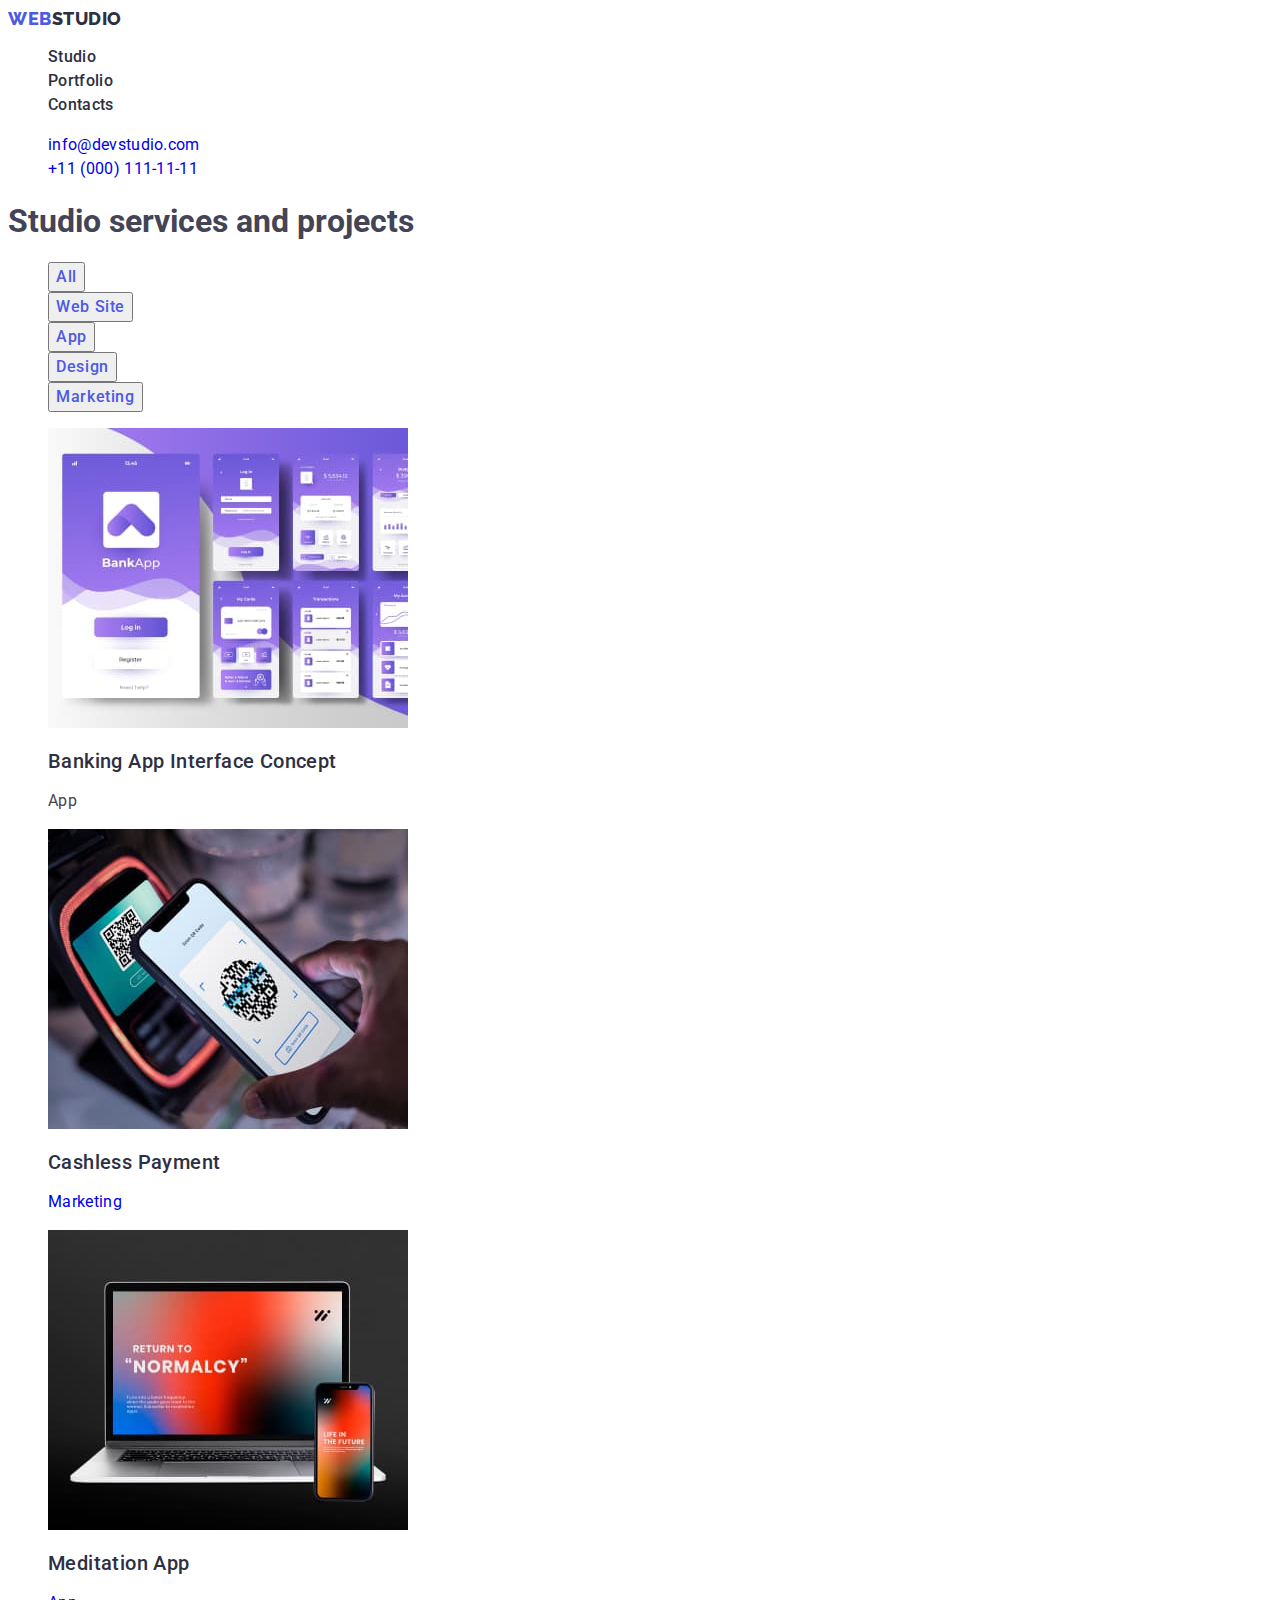
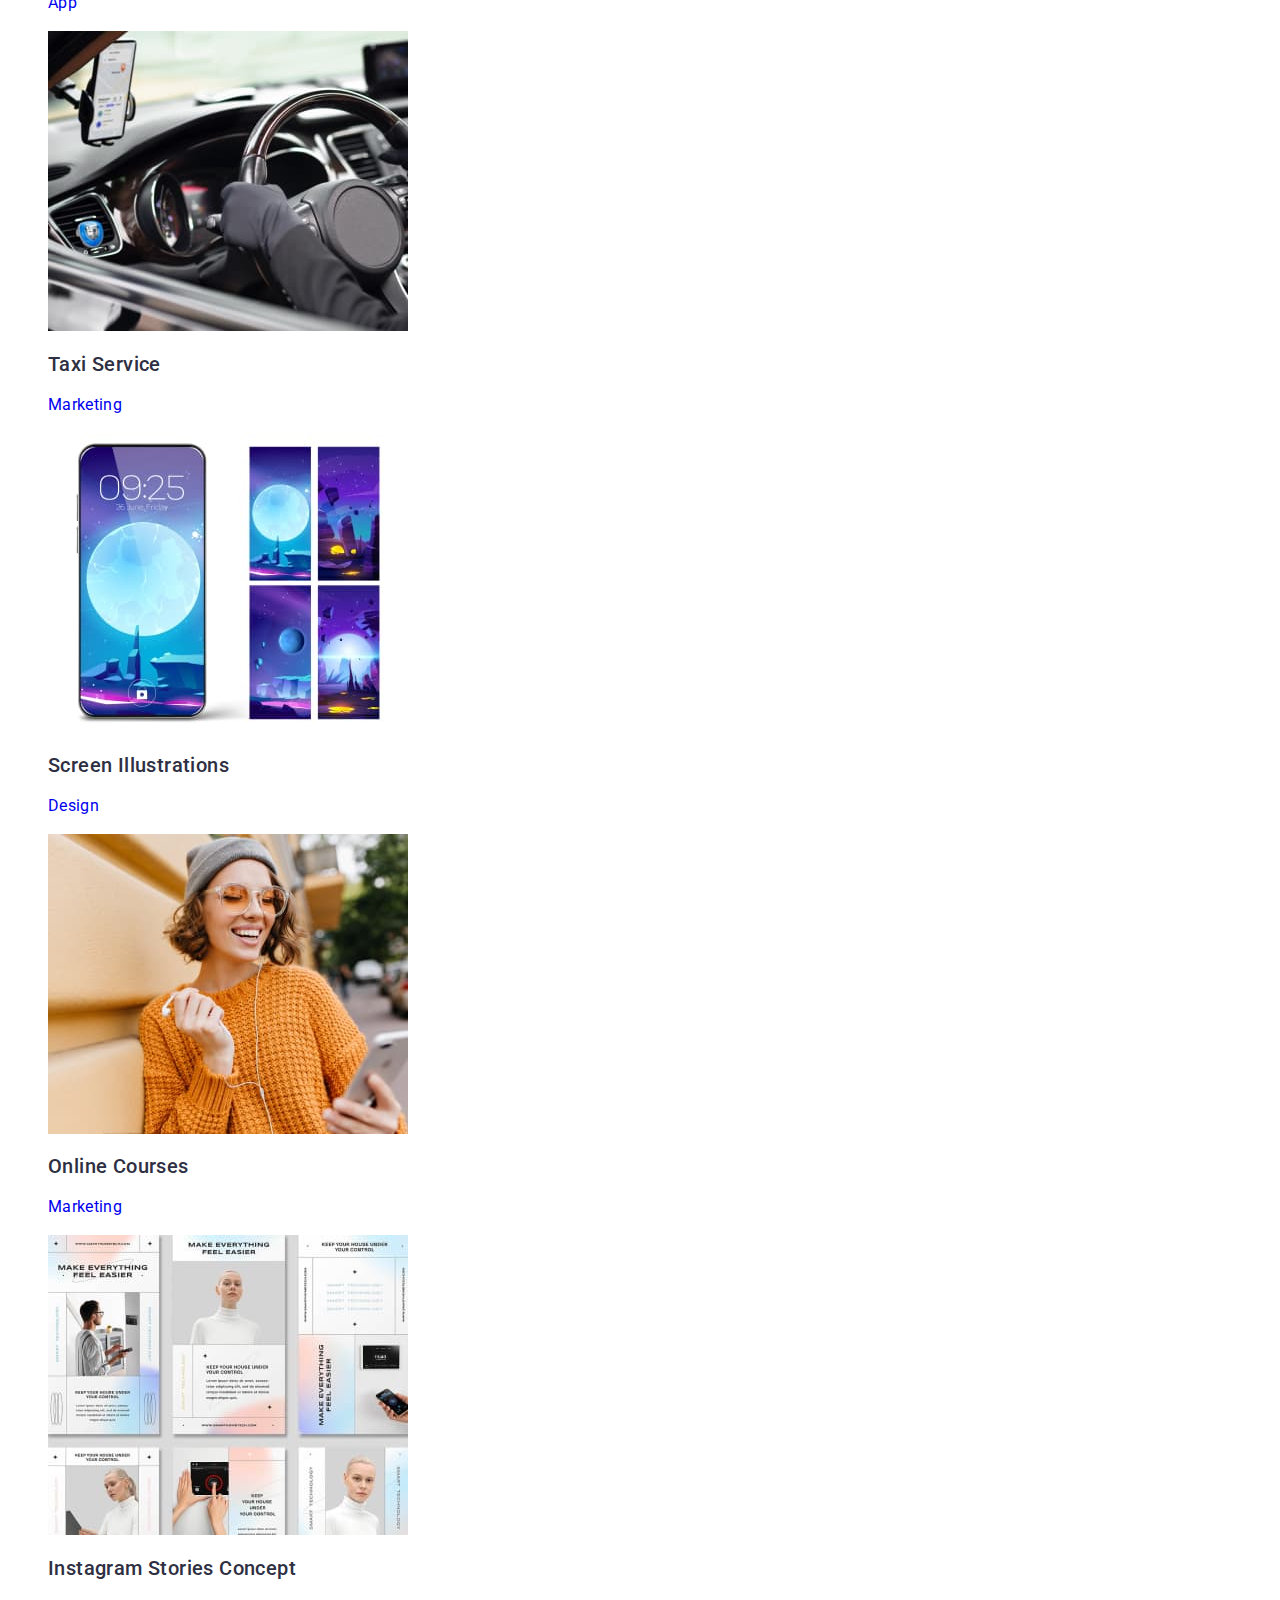
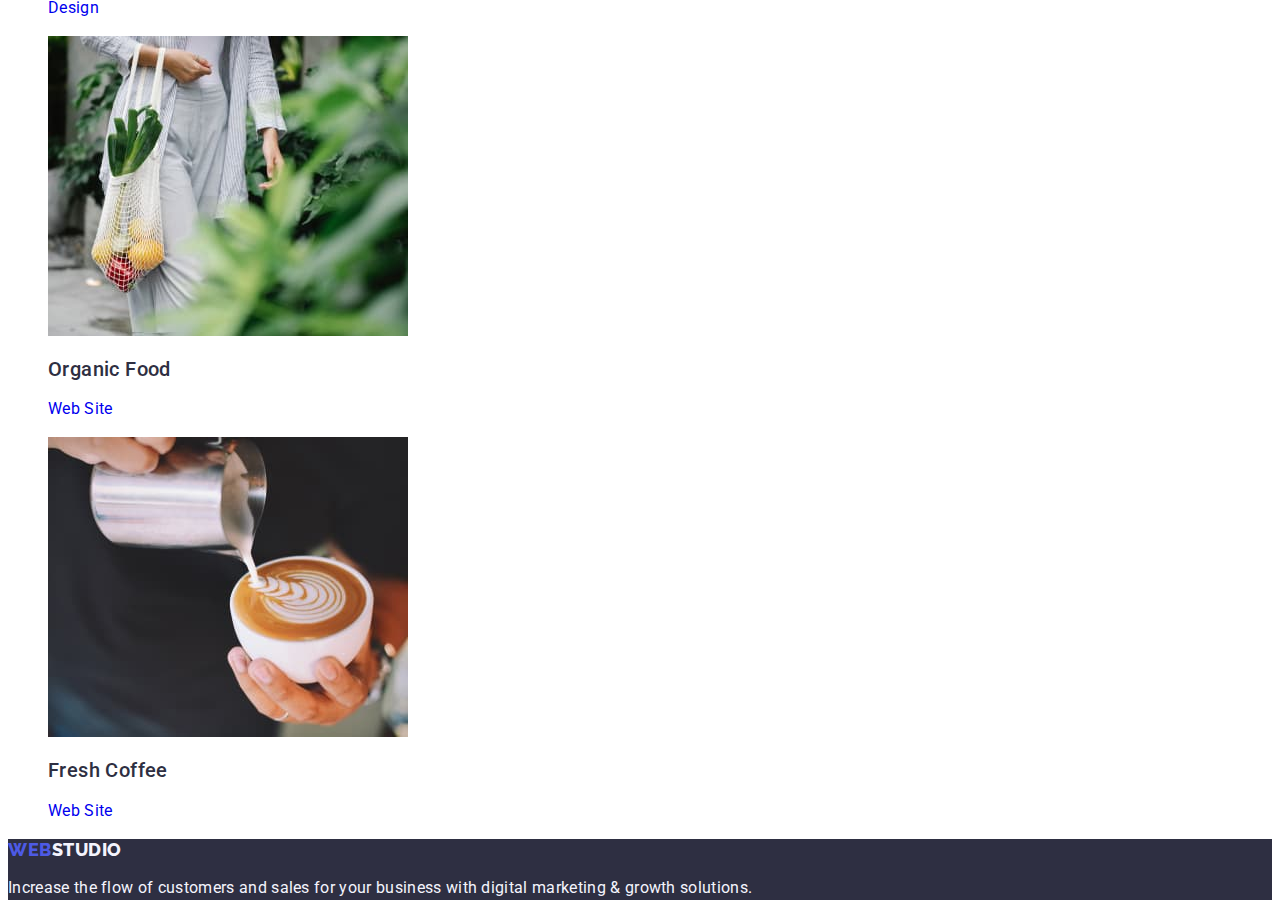
==== commit 7b8b199e: "finished goit-markup-hw-02 4" ====
--- a/portfolio.html
+++ b/portfolio.html
@@ -44,7 +44,7 @@
     <main>
         <!--Hero filters  -->
         <section class="portfolio">
-            <h1 class="hero-filters-title visually-hidden">Studio services</h1>
+            <h1 class="portfolio-title hidden">Studio services and projects </h1>
             <ul class="hero-filters-list list">
                 <li class="hero-filters-item">
                     <button class="hero-filters-btn" type="button">All</button>
@@ -64,58 +64,77 @@
             </ul>
 
             <!--Portfolio  -->
-            <h2 class="portfolio-title visually-hidden">Studio project</h2>
             <ul class="portfolio-list list">
                 <li class="portfolio-item">
+                    <a class="portfolio-link link" href="#"></a>
                     <img class="portfolio-img" src="./images/banking-app.jpg" alt="Banking App Interface Concept"
                         width="360" height="300" />
-                    <h3 class="portfolio-subtitle">Banking App Interface Concept</h3>
+                    <h2 class="portfolio-subtitle">Banking App Interface Concept</h2>
                     <p class="portfolio-text">App</p>
                 </li>
                 <li class="portfolio-item">
-                    <img class="portfolio-img" src="./images/payment.jpg" alt="Cashless Payment" width="360"
-                        height="300" />
-                    <h3 class="portfolio-subtitle">Cashless Payment</h3>
-                    <p class="portfolio-text">Marketing</p>
+                    <a class="portfolio-link link" href="#">
+                        <img class="portfolio-img" src="./images/payment.jpg" alt="Cashless Payment" width="360"
+                            height="300" />
+                        <h2 class="portfolio-subtitle">Cashless Payment</h2>
+                        <p class="portfolio-text">Marketing</p>
+                    </a>
                 </li>
                 <li class="portfolio-item">
-                    <img class="portfolio-img" src="./images/meditation-app.jpg" alt="Meditation App" width="360"
-                        height="300" />
-                    <h3 class="portfolio-subtitle">Meditation App</h3>
-                    <p class="portfolio-text">App</p>
+                    <a class="portfolio-link link" href="#">
+                        <img class="portfolio-img" src="./images/meditation-app.jpg" alt="Meditation App" width="360"
+                            height="300" />
+                        <h2 class="portfolio-subtitle">Meditation App</h2>
+                        <p class="portfolio-text">App</p>
+                    </a>
                 </li>
                 <li class="portfolio-item">
-                    <img class="portfolio-img" src="./images/taxi.jpg" alt="Taxi Service" width="360" height="300" />
-                    <h3 class="portfolio-subtitle">Taxi Service</h3>
-                    <p class="portfolio-text">Marketing</p>
+                    <a class="portfolio-link link" href="#">
+                        <img class="portfolio-img" src="./images/taxi.jpg" alt="Taxi Service" width="360"
+                            height="300" />
+                        <h2 class="portfolio-subtitle">Taxi Service</h2>
+                        <p class="portfolio-text">Marketing</p>
+                    </a>
                 </li>
                 <li class="portfolio-item">
-                    <img class="portfolio-img" src="./images/illustrations.jpg" alt="Screen Illustrations" width="360"
-                        height="300" />
-                    <h3 class="portfolio-subtitle">Screen Illustrations</h3>
-                    <p class="portfolio-text">Design</p>
+                    <a class="portfolio-link link" href="#">
+                        <img class="portfolio-img" src="./images/illustrations.jpg" alt="Screen Illustrations"
+                            width="360" height="300" />
+                        <h2 class="portfolio-subtitle">Screen Illustrations</h2>
+                        <p class="portfolio-text">Design</p>
+                    </a>
                 </li>
                 <li class="portfolio-item">
-                    <img class="portfolio-img" src="./images/courses.jpg" alt="Online Courses" width="360"
-                        height="300" />
-                    <h3 class="portfolio-subtitle">Online Courses</h3>
-                    <p class="portfolio-text">Marketing</p>
+                    <a class="portfolio-link link" href="#">
+                        <img class="portfolio-img" src="./images/courses.jpg" alt="Online Courses" width="360"
+                            height="300" />
+                        <h2 class="portfolio-subtitle">Online Courses</h2>
+                        <p class="portfolio-text">Marketing</p>
+                    </a>
                 </li>
                 <li class="portfolio-item">
-                    <img class="portfolio-img" src="./images/stories.jpg" alt="Instagram Stories Concept" width="360"
-                        height="300" />
-                    <h3 class="portfolio-subtitle">Instagram Stories Concept</h3>
-                    <p class="portfolio-text">Design</p>
+                    <a class="portfolio-link link" href="#">
+                        <img class="portfolio-img" src="./images/stories.jpg" alt="Instagram Stories Concept"
+                            width="360" height="300" />
+                        <h2 class="portfolio-subtitle">Instagram Stories Concept</h2>
+                        <p class="portfolio-text">Design</p>
+                    </a>
                 </li>
                 <li class="portfolio-item">
-                    <img class="portfolio-img" src="./images/food.jpg" alt="Organic Food" width="360" height="300" />
-                    <h3 class="portfolio-subtitle">Organic Food</h3>
-                    <p class="portfolio-text">Web Site</p>
+                    <a class="portfolio-link link" href="#">
+                        <img class="portfolio-img" src="./images/food.jpg" alt="Organic Food" width="360"
+                            height="300" />
+                        <h2 class="portfolio-subtitle">Organic Food</h2>
+                        <p class="portfolio-text">Web Site</p>
+                    </a>
                 </li>
                 <li class="portfolio-item">
-                    <img class="portfolio-img" src="./images/coffee.jpg" alt="Fresh Coffee" width="360" height="300" />
-                    <h3 class="portfolio-subtitle">Fresh Coffee</h3>
-                    <p class="portfolio-text">Web Site</p>
+                    <a class="portfolio-link link" href="#">
+                        <img class="portfolio-img" src="./images/coffee.jpg" alt="Fresh Coffee" width="360"
+                            height="300" />
+                        <h2 class="portfolio-subtitle">Fresh Coffee</h2>
+                        <p class="portfolio-text">Web Site</p>
+                    </a>
                 </li>
             </ul>
         </section>
--- a/css/styles.css
+++ b/css/styles.css
@@ -27,18 +27,6 @@
   list-style-type: none;
 }
 
-.visually-hidden {
-  width: 1px;
-  height: 1px;
-  margin: -1px;
-  border: 0;
-  padding: 0;
-
-  white-space: nowrap;
-  clip-path: inset(100%);
-  clip: rect(0 0 0 0);
-  overflow: hidden;
-}
 /** Header section */
 
 .header-logo {
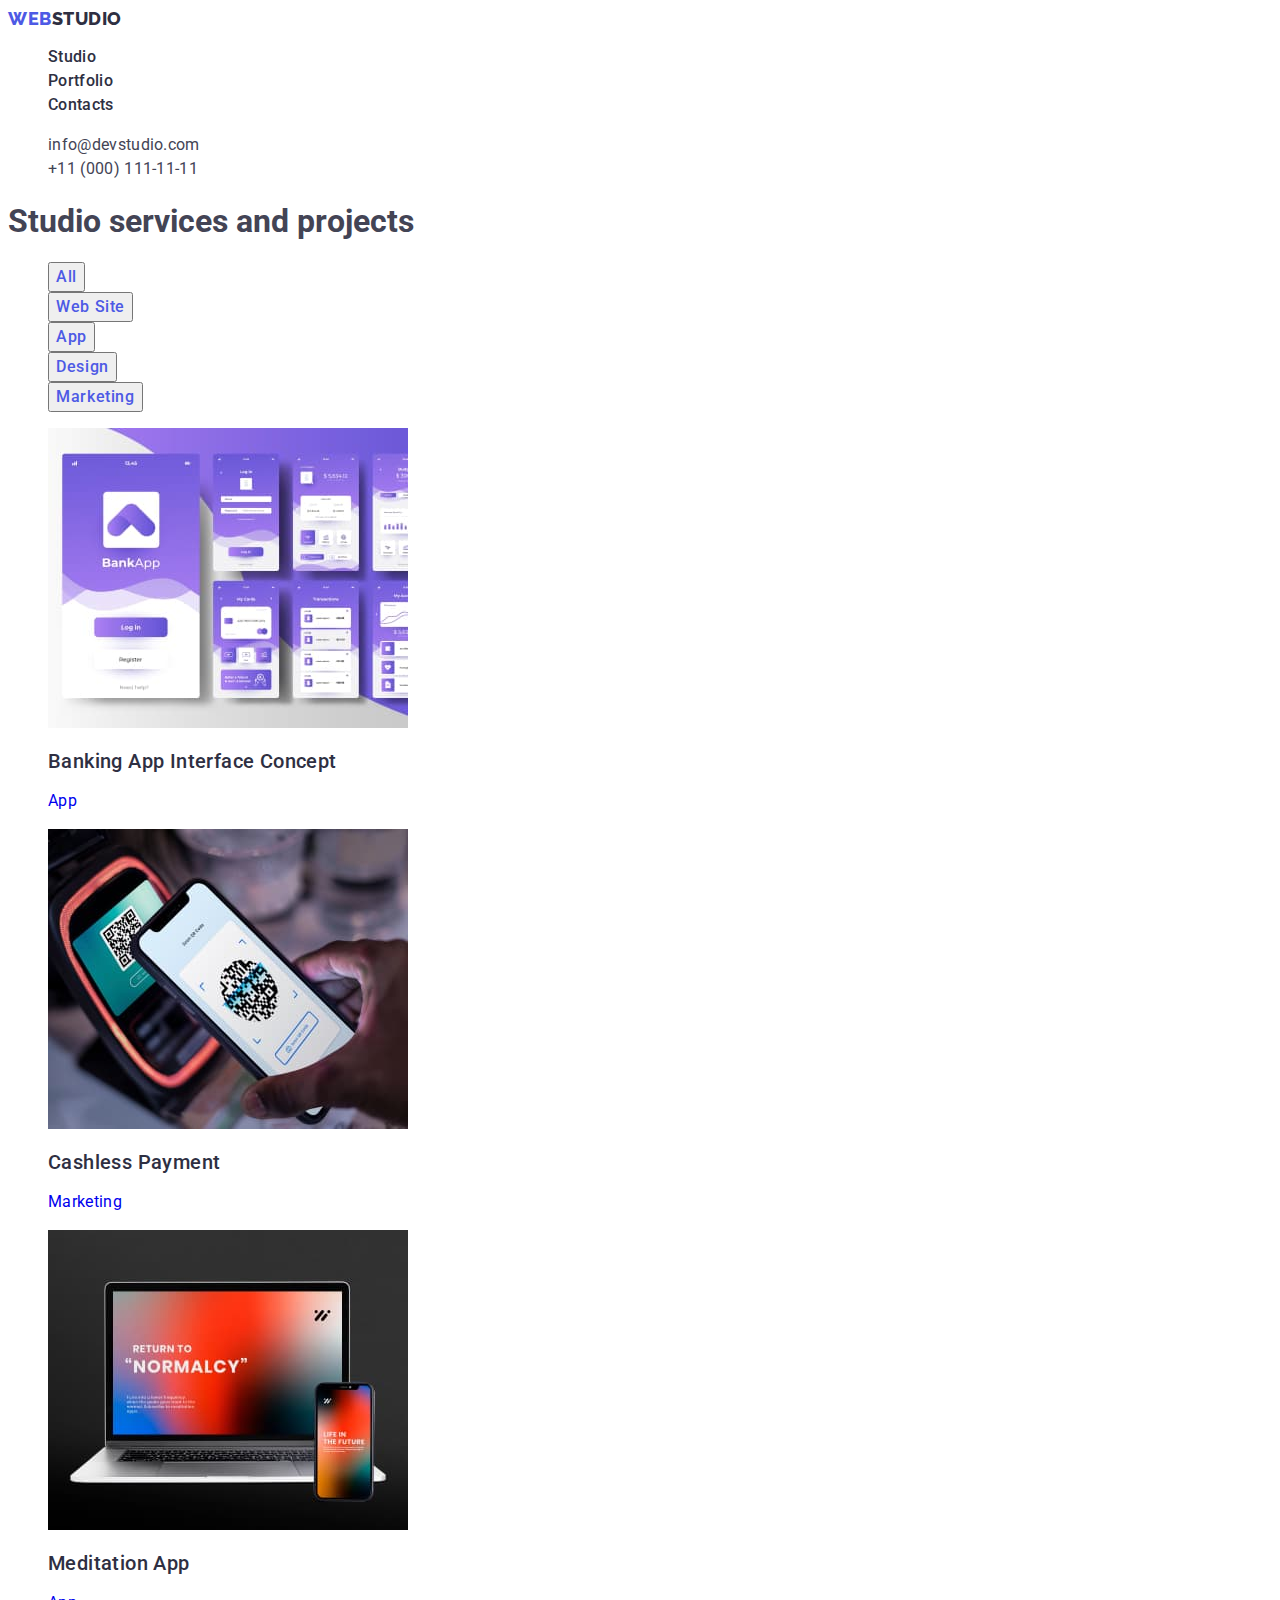
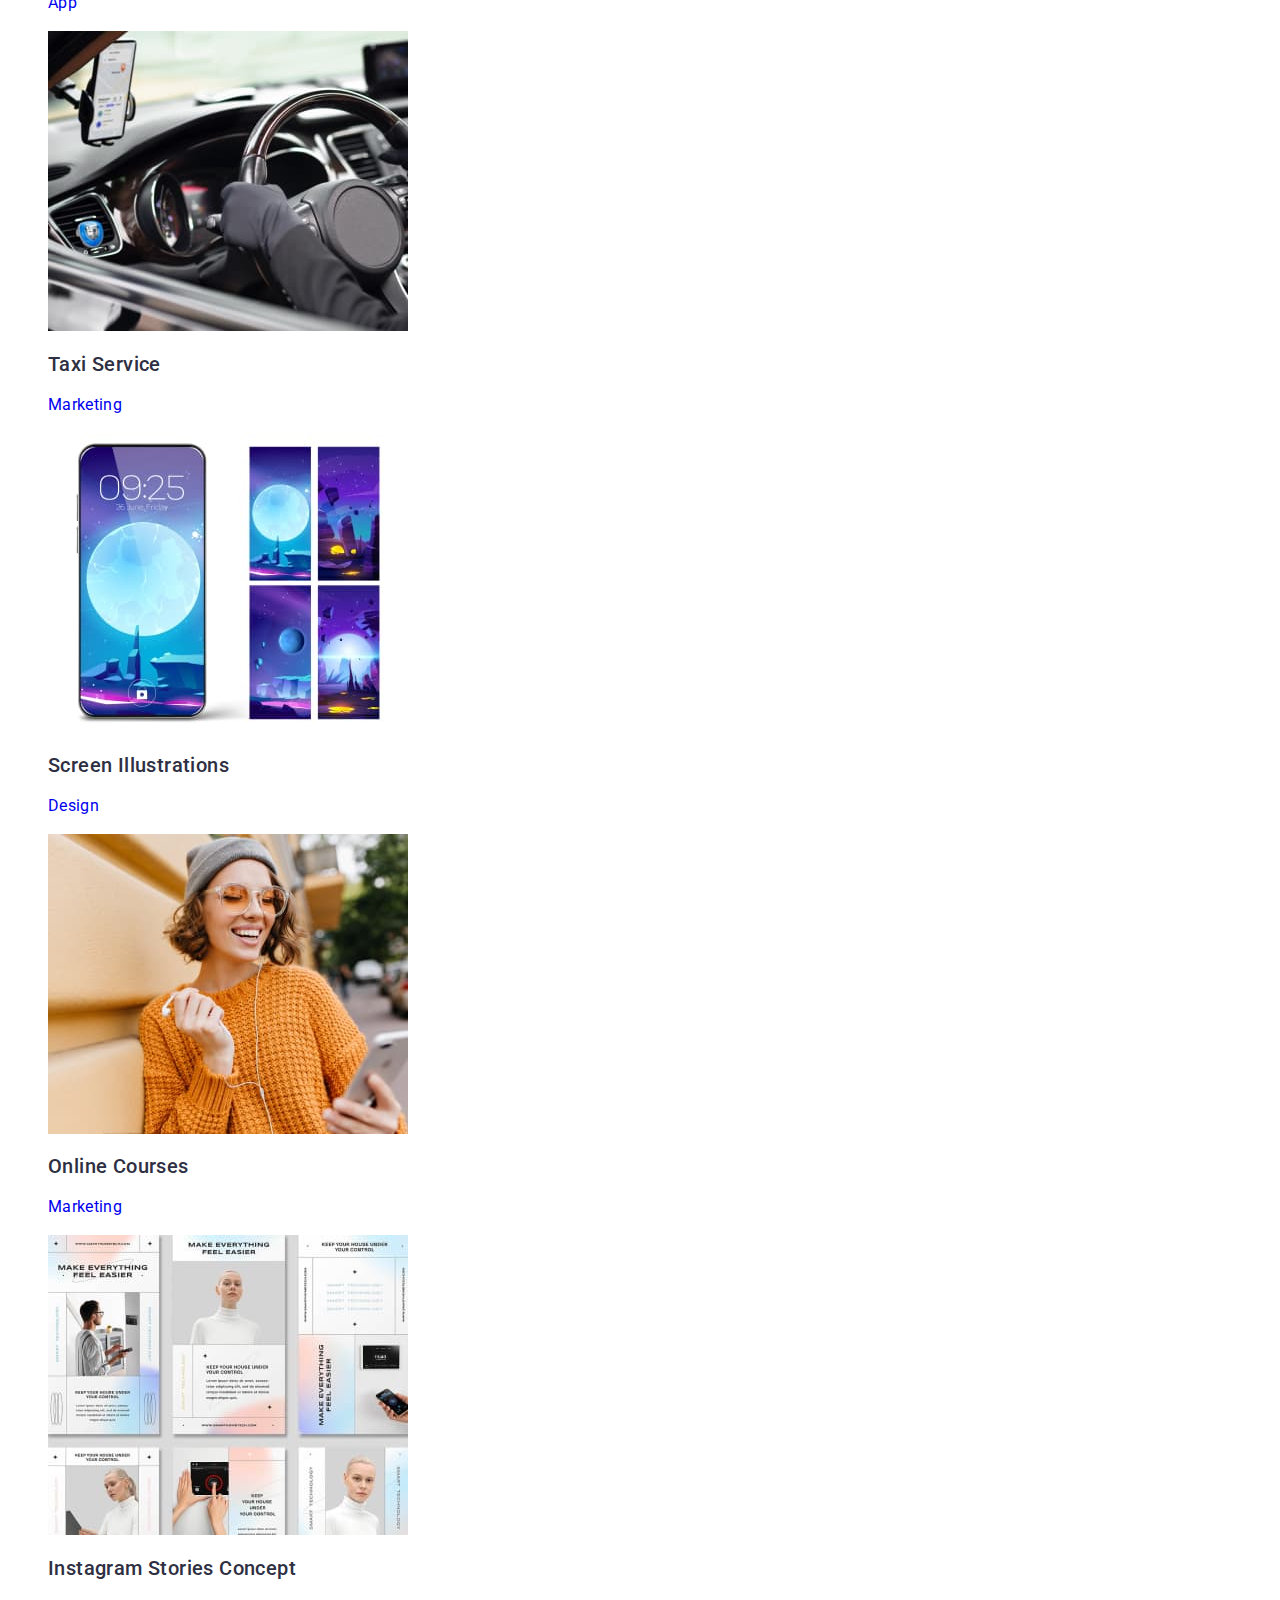
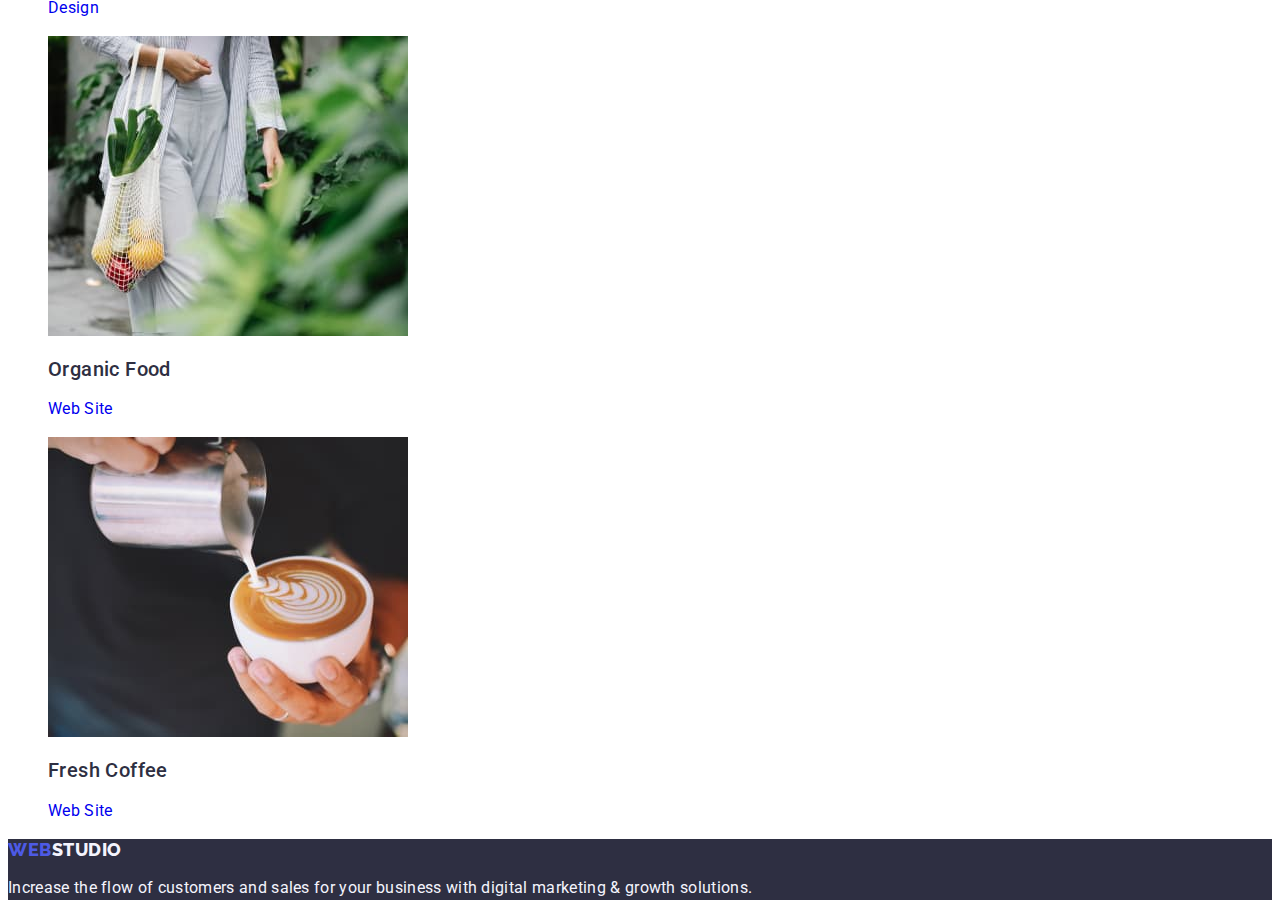
==== commit 52fcdac3: "goit-markup-hw-02 5" ====
--- a/portfolio.html
+++ b/portfolio.html
@@ -66,11 +66,12 @@
             <!--Portfolio  -->
             <ul class="portfolio-list list">
                 <li class="portfolio-item">
-                    <a class="portfolio-link link" href="#"></a>
-                    <img class="portfolio-img" src="./images/banking-app.jpg" alt="Banking App Interface Concept"
-                        width="360" height="300" />
-                    <h2 class="portfolio-subtitle">Banking App Interface Concept</h2>
-                    <p class="portfolio-text">App</p>
+                    <a class="portfolio-link link" href="#">
+                        <img class="portfolio-img" src="./images/banking-app.jpg" alt="Banking App Interface Concept"
+                            width="360" height="300" />
+                        <h2 class="portfolio-subtitle">Banking App Interface Concept</h2>
+                        <p class="portfolio-text">App</p>
+                    </a>
                 </li>
                 <li class="portfolio-item">
                     <a class="portfolio-link link" href="#">
--- a/css/styles.css
+++ b/css/styles.css
@@ -66,6 +66,7 @@
   font-style: normal;
 }
 .header-address-link {
+  color: var(--slate);
   font-size: 16px;
   font-weight: 400;
   line-height: 1.5;
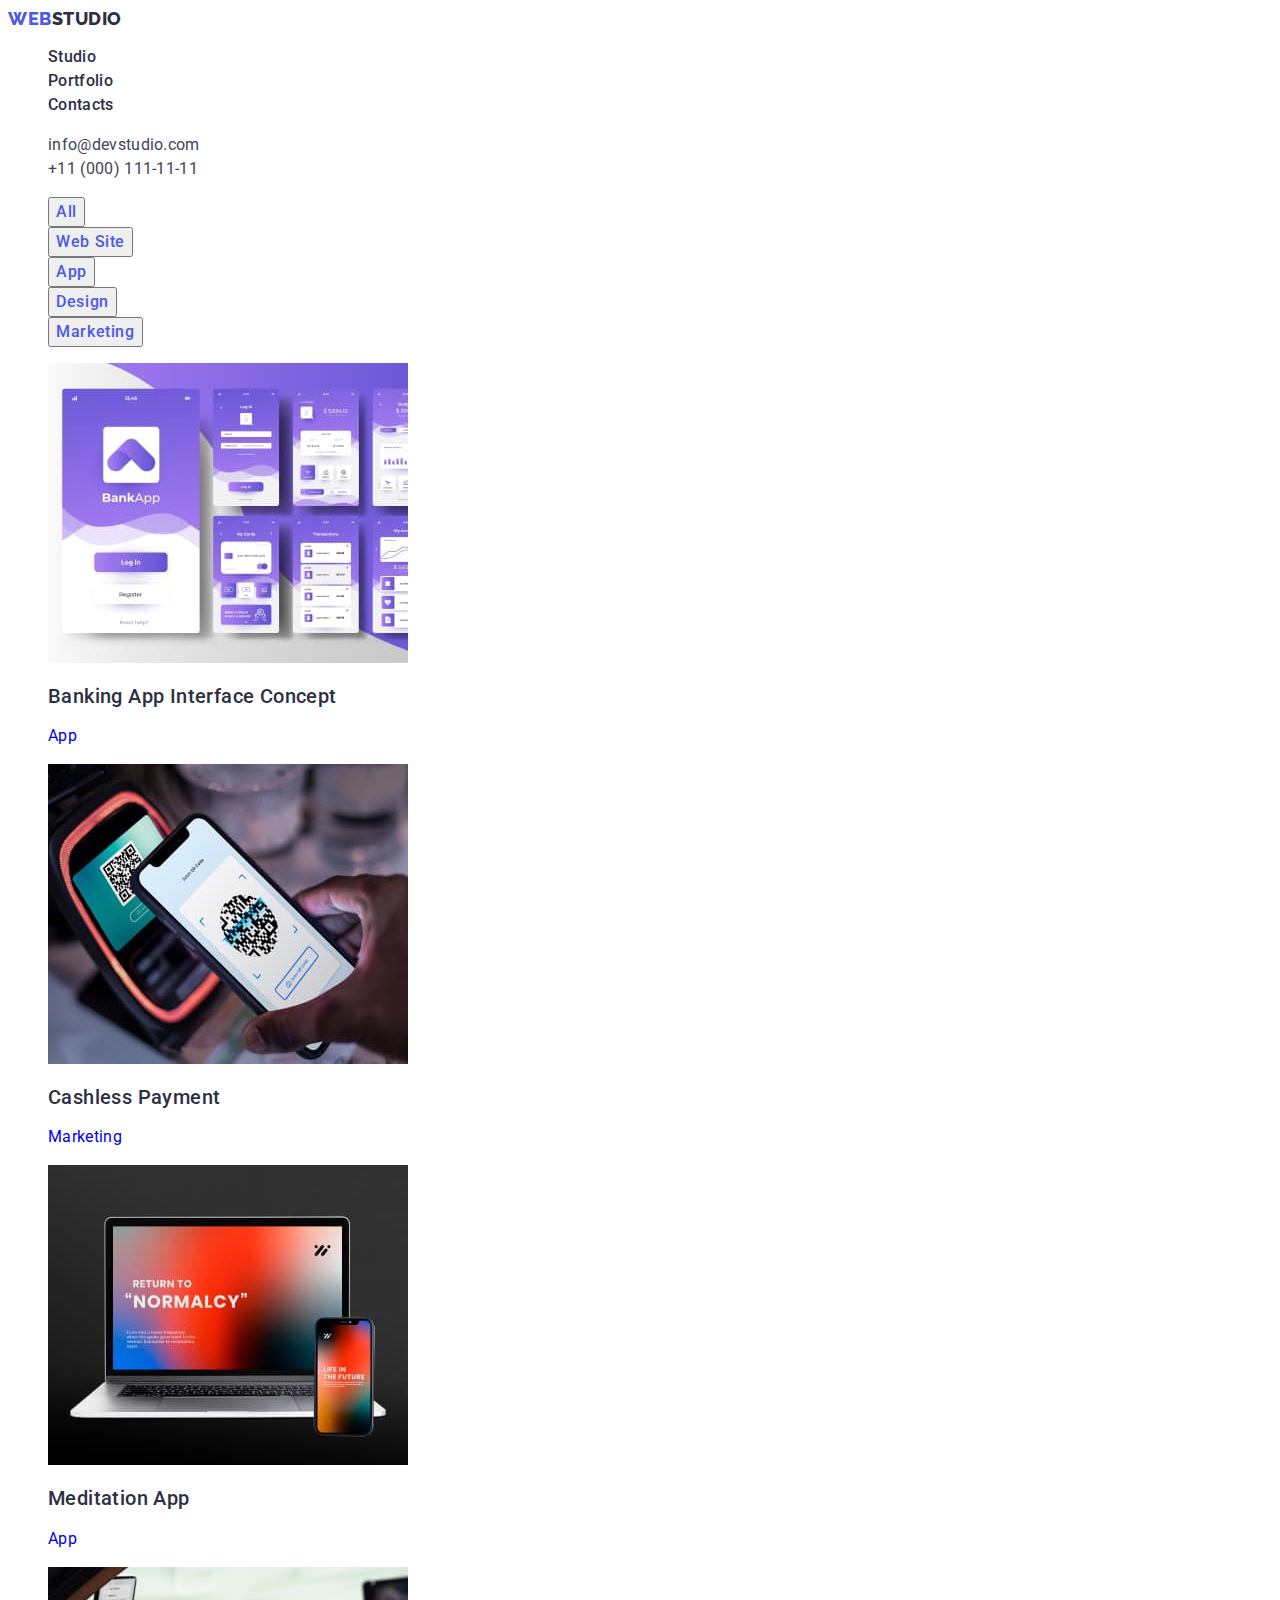
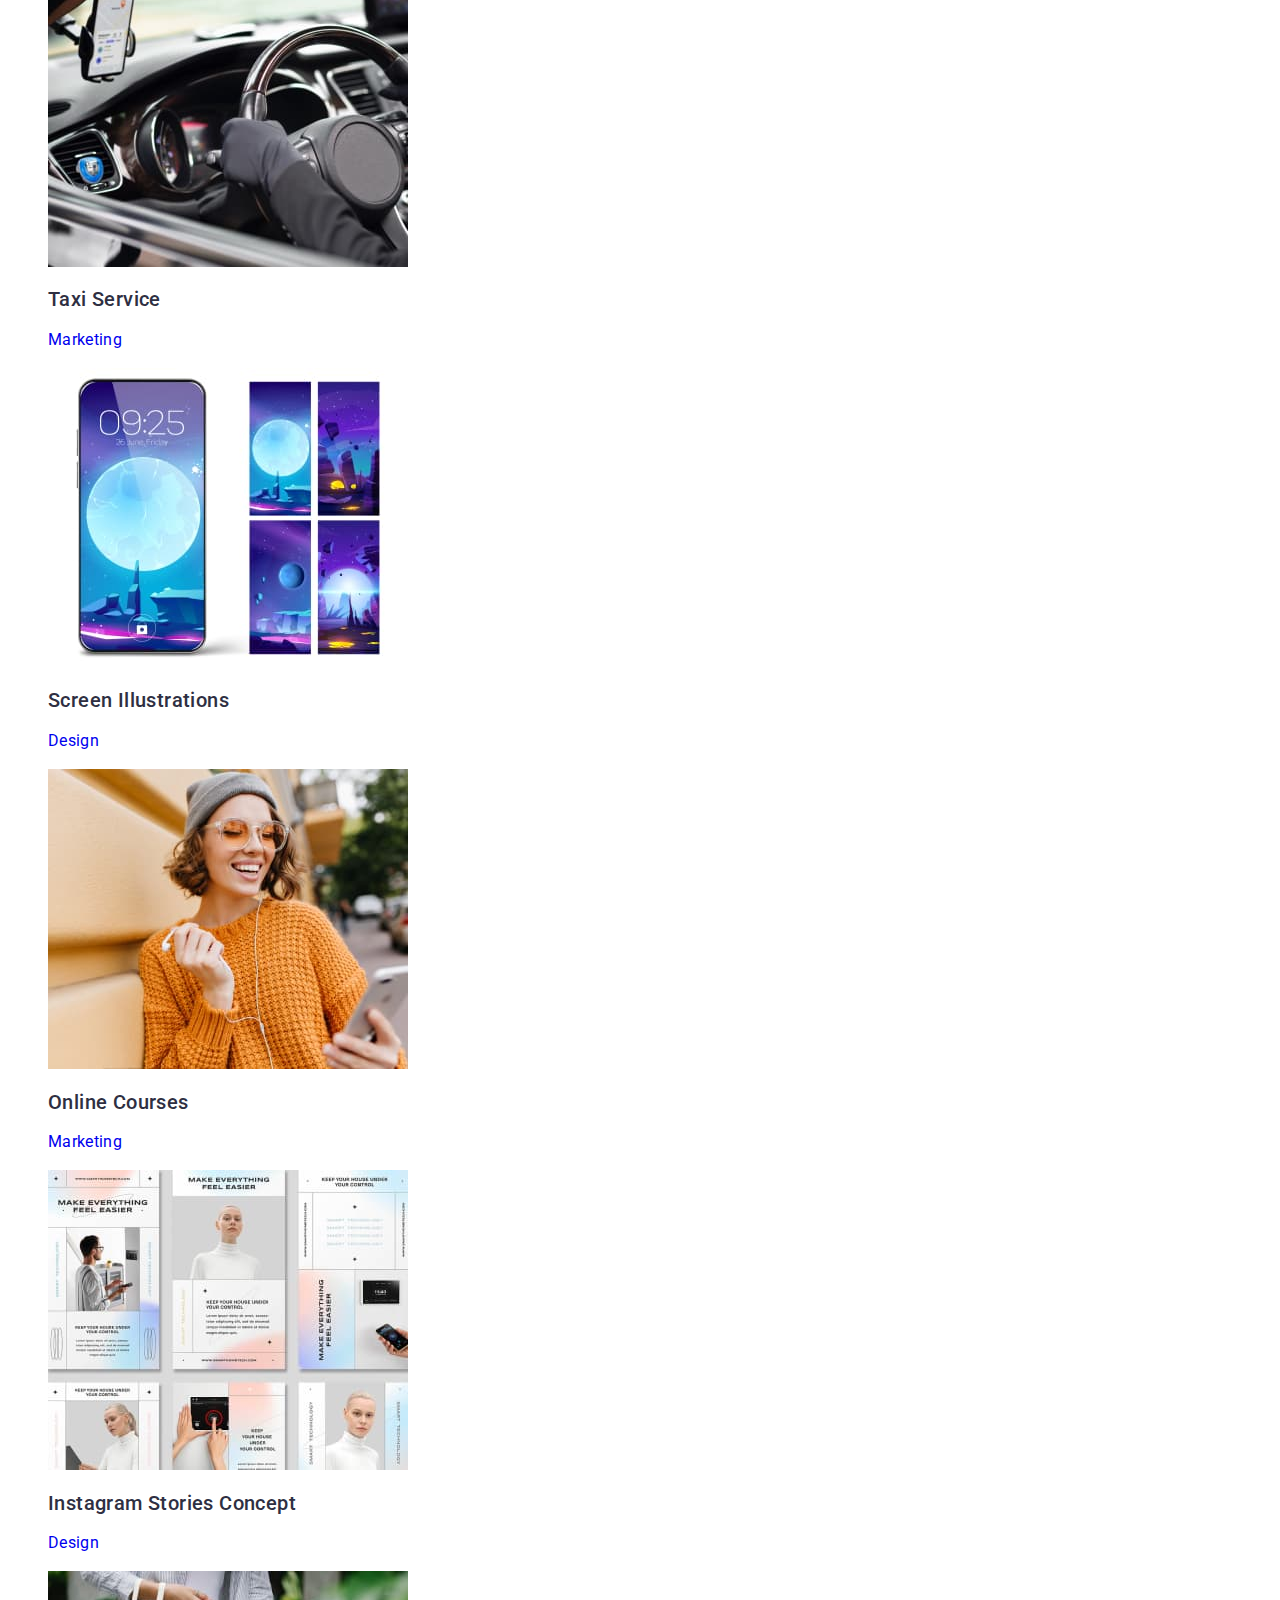
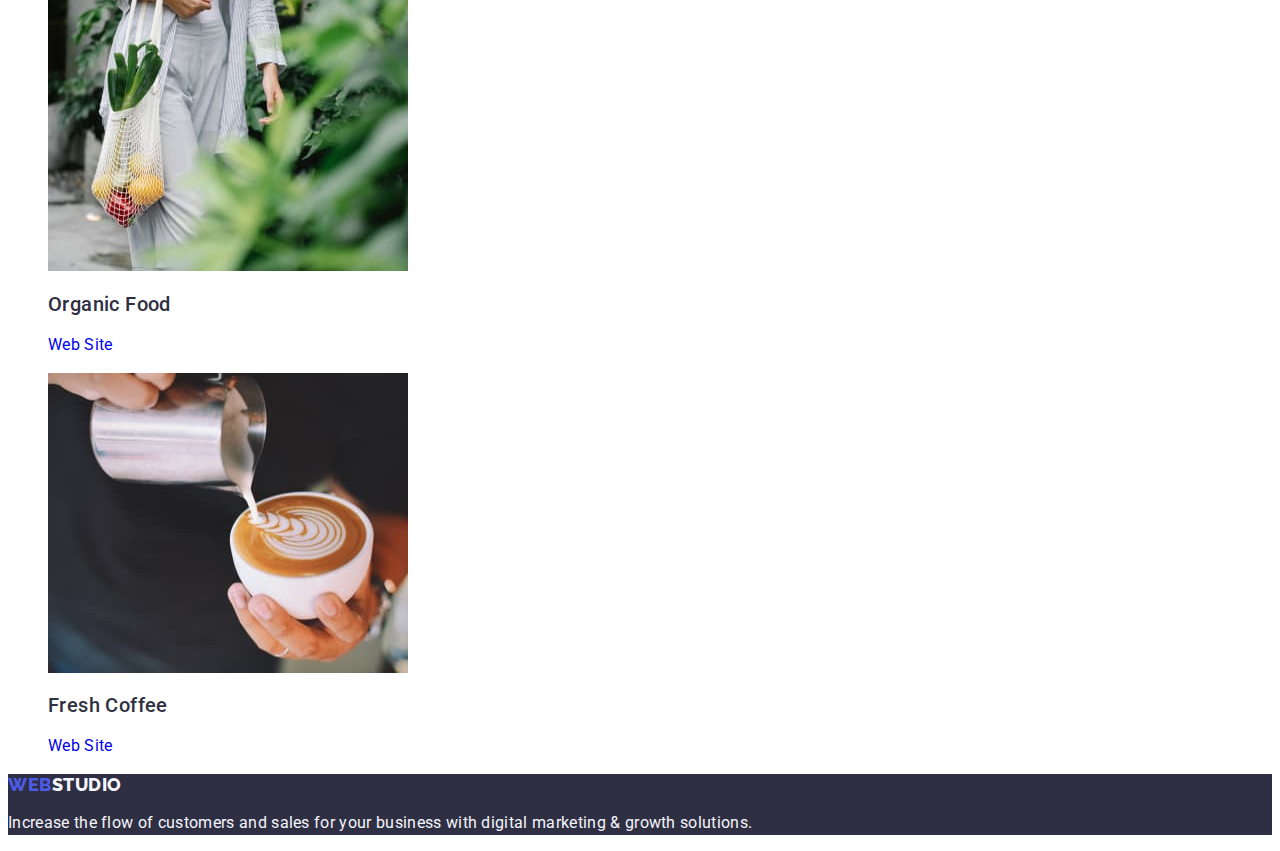
==== commit 6a4287ef: "Update portfolio.html" ====
--- a/portfolio.html
+++ b/portfolio.html
@@ -44,7 +44,7 @@
     <main>
         <!--Hero filters  -->
         <section class="portfolio">
-            <h1 class="portfolio-title hidden">Studio services and projects </h1>
+            <h1 hidden class="portfolio-title">Studio services and projects </h1>
             <ul class="hero-filters-list list">
                 <li class="hero-filters-item">
                     <button class="hero-filters-btn" type="button">All</button>
